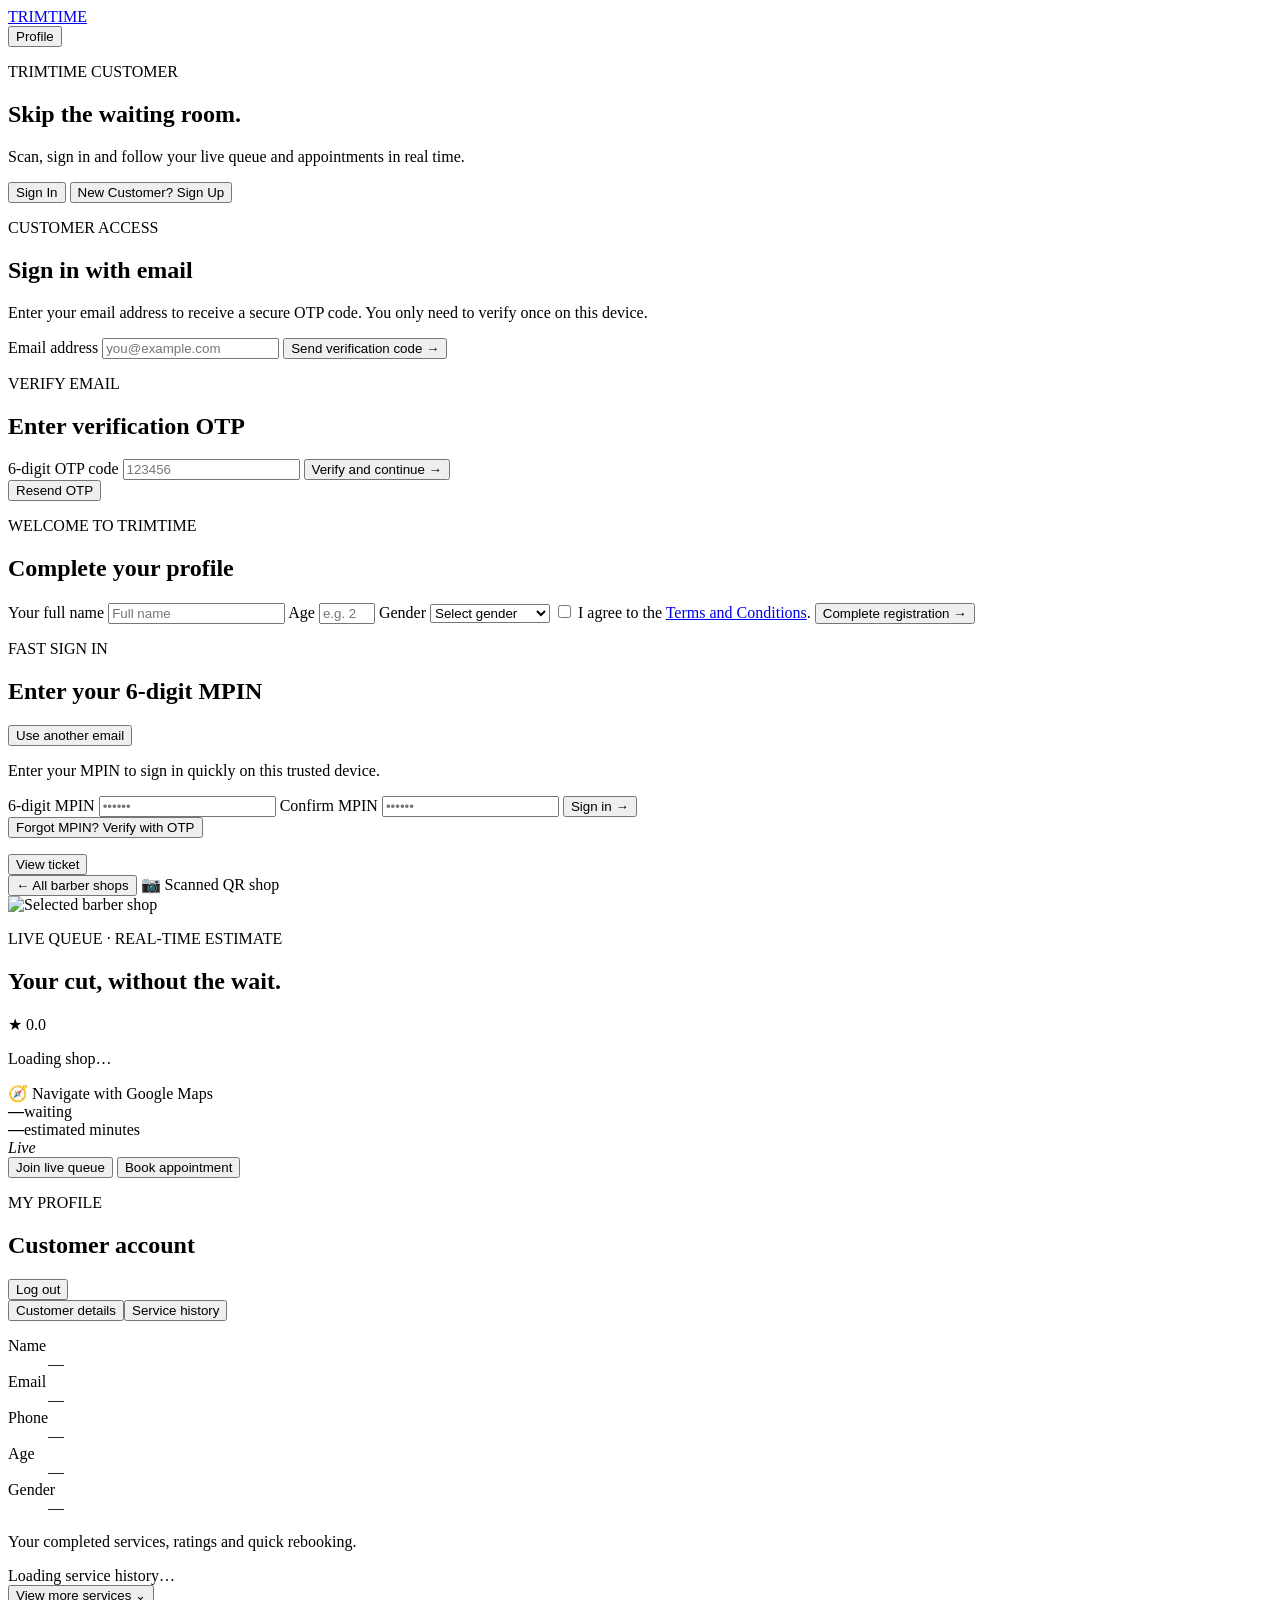
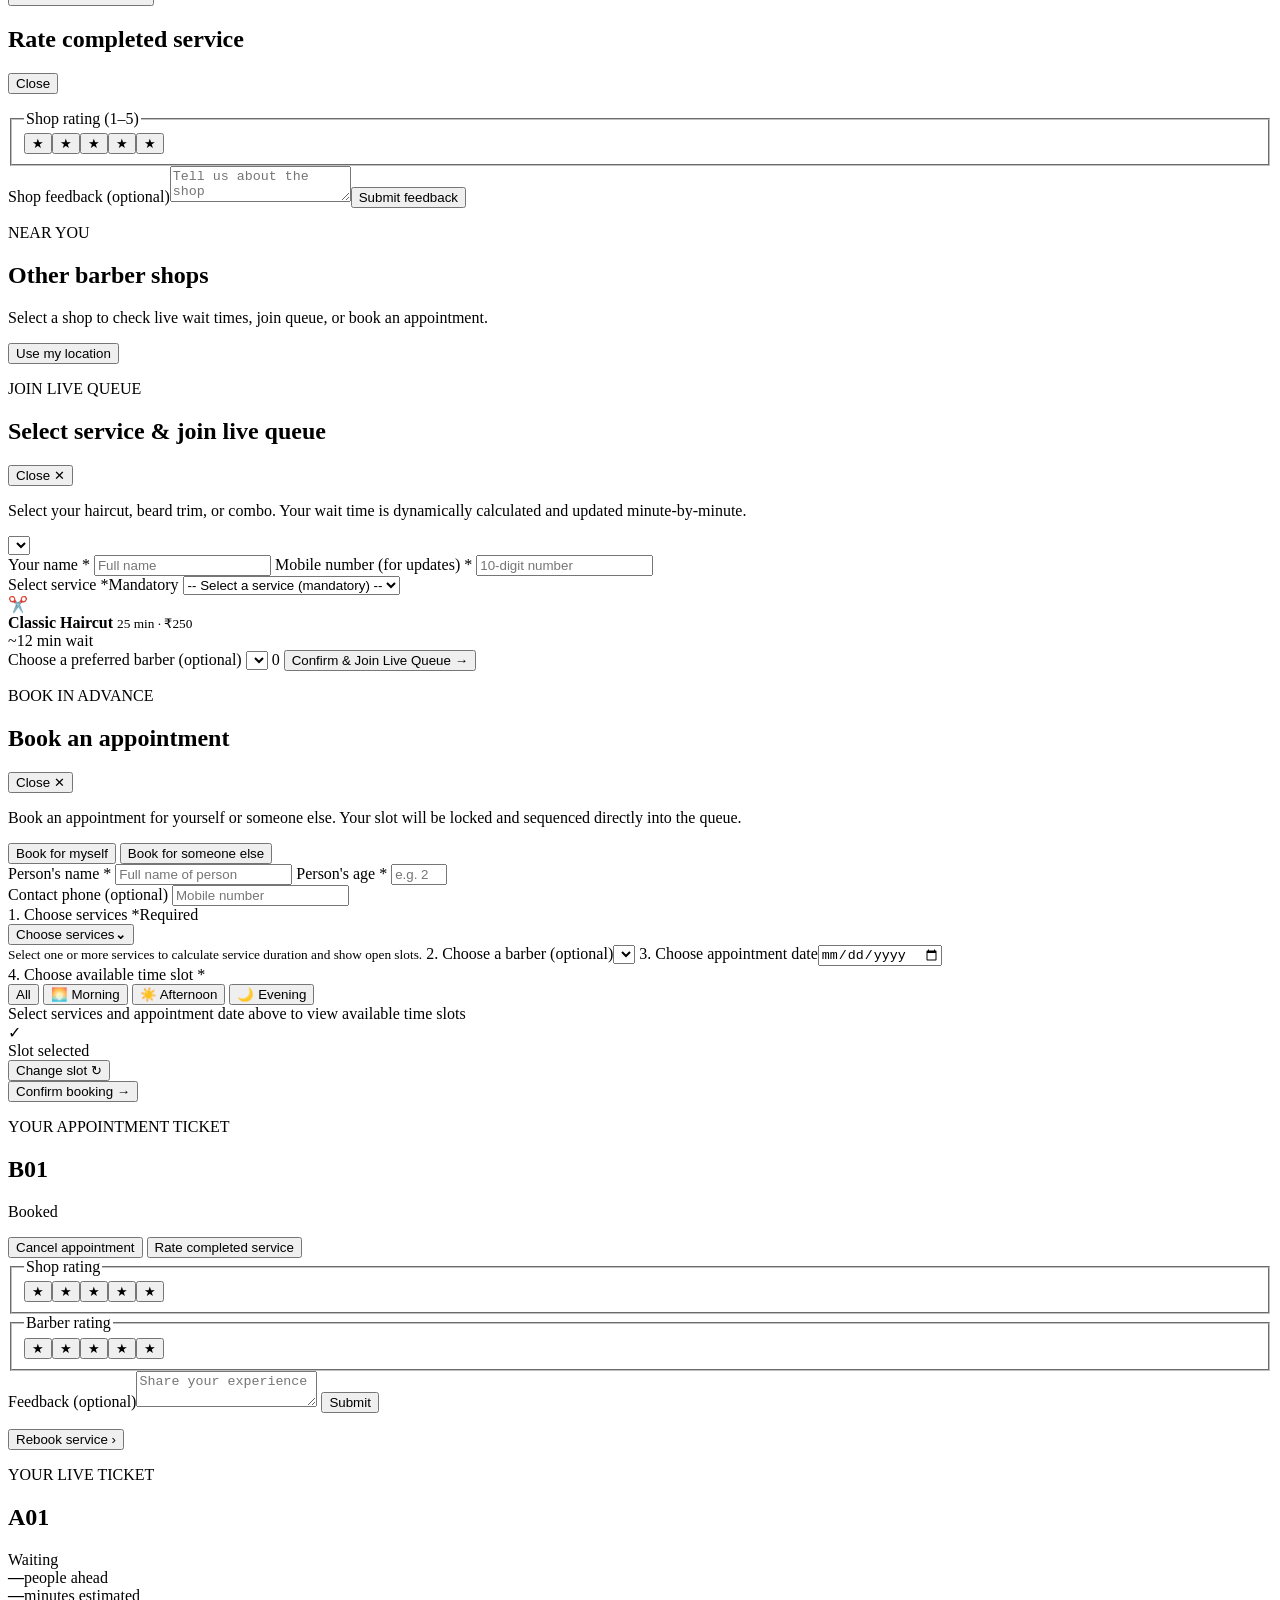
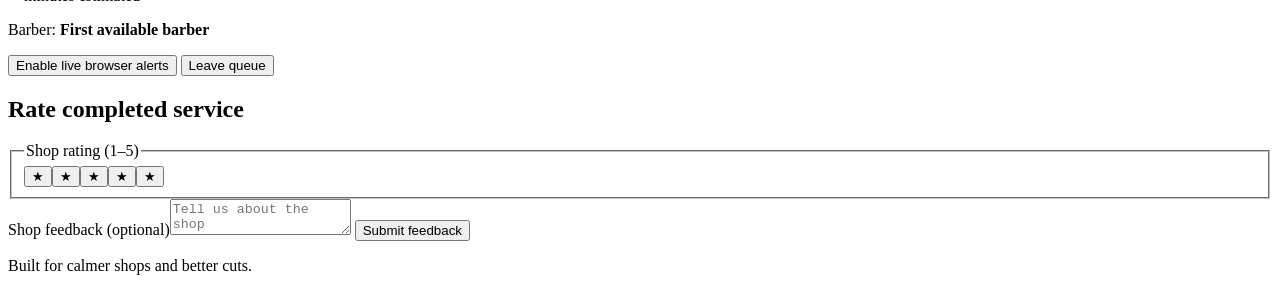
==== app/static/index.html @ 5b5bb1dd "Fix live queue service selection, optimize appointment slot generation, resolve 409 conflict, and ov" ====
<!doctype html>
<html lang="en">
  <head>
    <meta charset="utf-8" />
    <meta name="viewport" content="width=device-width, initial-scale=1" />
    <meta name="theme-color" content="#0f172a" />
    <link rel="manifest" href="/manifest.webmanifest" />
    <link rel="stylesheet" href="/static/styles.css?v=60" />
    <title>TrimTime · Live Customer Queue & Bookings</title>
  </head>
  <body class="customer-page">
    <header class="topbar">
      <a class="brand" href="/">TRIM<span>TIME</span></a>
      <nav class="topbar-actions">
        <button id="show-customer-profile" type="button" class="secondary hidden">Profile</button>
      </nav>
    </header>

    <section id="customer-auth" class="customer-auth">
      <div class="auth-brand-visual" id="customer-auth-image">
        <div>
          <p class="eyebrow" data-software-name>TRIMTIME CUSTOMER</p>
          <h1>Skip the waiting room.</h1>
          <p>Scan, sign in and follow your live queue and appointments in real time.</p>
        </div>
      </div>
      <div class="panel customer-auth-card">
        <div class="auth-mode-tabs" role="tablist" aria-label="Customer sign in or sign up">
          <button type="button" id="auth-tab-signin" class="auth-tab-btn active" role="tab" aria-selected="true">Sign In</button>
          <button type="button" id="auth-tab-signup" class="auth-tab-btn" role="tab" aria-selected="false">New Customer? Sign Up</button>
        </div>

        <div id="otp-request-step">
          <p id="customer-auth-eyebrow" class="eyebrow">CUSTOMER ACCESS</p>
          <h2 id="customer-auth-title">Sign in with email</h2>
          <p id="customer-auth-copy" class="muted">Enter your email address to receive a secure OTP code. You only need to verify once on this device.</p>
          <form id="otp-request-form" class="single-column-form">
            <label>Email address
              <input id="customer-identifier" type="email" autocomplete="email" placeholder="you@example.com" required />
            </label>
            <button id="send-otp-button">Send verification code <span>→</span></button>
          </form>
        </div>

        <div id="otp-verify-step" class="hidden">
          <p class="eyebrow">VERIFY EMAIL</p>
          <h2>Enter verification OTP</h2>
          <p id="otp-message" class="muted"></p>
          <form id="otp-verify-form" class="single-column-form">
            <label>6-digit OTP code
              <input id="customer-otp" inputmode="numeric" pattern="[0-9]{6}" minlength="6" maxlength="6" placeholder="123456" required />
            </label>
            <button>Verify and continue <span>→</span></button>
          </form>
          <button id="resend-customer-otp" class="forgot-link" type="button">Resend OTP</button>
        </div>

        <div id="customer-profile-step" class="hidden">
          <p class="eyebrow">WELCOME TO TRIMTIME</p>
          <h2>Complete your profile</h2>
          <div id="customer-profile-ad" class="profile-ad-image"></div>
          <form id="customer-profile-form" class="single-column-form">
            <label>Your full name
              <input id="verified-customer-name" minlength="2" autocomplete="name" placeholder="Full name" required />
            </label>
            <label>Age
              <input id="verified-customer-age" type="number" min="5" max="110" placeholder="e.g. 26" required />
            </label>
            <label>Gender
              <select id="verified-customer-gender" required>
                <option value="">Select gender</option>
                <option value="male">Male</option>
                <option value="female">Female</option>
                <option value="non_binary">Non-binary</option>
                <option value="prefer_not_to_say">Prefer not to say</option>
              </select>
            </label>
            <label class="terms-check">
              <input id="customer-terms" type="checkbox" required />
              <span>I agree to the <a href="/terms" target="_blank" rel="noopener">Terms and Conditions</a>.</span>
            </label>
            <button>Complete registration <span>→</span></button>
          </form>
        </div>

        <div id="customer-mpin-step" class="hidden">
          <p class="eyebrow">FAST SIGN IN</p>
          <h2 id="customer-mpin-title">Enter your 6-digit MPIN</h2>
          <div id="customer-saved-device-banner" class="saved-device-banner hidden">
            <span id="customer-saved-email-badge"></span>
            <button type="button" id="switch-account-btn" class="switch-account-btn">Use another email</button>
          </div>
          <p id="customer-mpin-copy" class="muted">Enter your MPIN to sign in quickly on this trusted device.</p>
          <form id="customer-mpin-form" class="single-column-form">
            <label>6-digit MPIN
              <input id="customer-mpin" class="mpin-input" type="password" inputmode="numeric" pattern="[0-9]{6}" minlength="6" maxlength="6" placeholder="••••••" required />
            </label>
            <label id="customer-confirm-mpin-label">Confirm MPIN
              <input id="customer-confirm-mpin" class="mpin-input" type="password" inputmode="numeric" pattern="[0-9]{6}" minlength="6" maxlength="6" placeholder="••••••" />
            </label>
            <button id="customer-mpin-submit">Sign in <span>→</span></button>
          </form>
          <button id="forgot-customer-mpin" class="forgot-link hidden" type="button">Forgot MPIN? Verify with OTP</button>
        </div>

        <p id="customer-auth-error" class="error" role="alert"></p>
        <p id="customer-auth-status" class="success" role="status"></p>
      </div>
    </section>

    <main id="customer-app" class="hidden">
      <div id="customer-notice" class="customer-notice hidden" role="alert" aria-live="assertive"></div>
      <div id="other-shop-banner" class="other-shop-banner hidden" role="status">
        <span id="other-shop-banner-text"></span>
        <button id="switch-to-ticket-shop" type="button" class="secondary small">View ticket</button>
      </div>

      <section class="hero hidden">
        <div class="hero-top-nav">
          <button id="back-to-all-shops" type="button" class="back-to-shops-btn hidden">← All barber shops</button>
          <span id="scanned-shop-badge" class="scanned-shop-badge hidden">📷 Scanned QR shop</span>
        </div>
        <img id="customer-shop-photo" class="customer-shop-photo hidden" alt="Selected barber shop" />
        <p class="eyebrow">LIVE QUEUE · REAL-TIME ESTIMATE</p>
        <h1 id="shop-name">Your cut, without the wait.</h1>
        <p id="shop-average-rating" class="shop-rating-summary">★ 0.0</p>
        <p id="shop-address" class="muted">Loading shop…</p>
        <a id="shop-navigation-link" class="shop-nav-action hidden" target="_blank" rel="noopener"><span>🧭</span> Navigate with Google Maps</a>
        <div class="queue-card">
          <div><strong id="waiting-count">—</strong><span>waiting</span></div>
          <div><strong id="wait-time">—</strong><span id="wait-time-label">estimated minutes</span></div>
          <i class="live-dot">Live</i>
        </div>
        <div class="customer-primary-actions">
          <button id="show-join-options" type="button">Join live queue</button>
          <button id="show-appointment-options" type="button" class="secondary">Book appointment</button>
        </div>
      </section>

      <section id="customer-profile-panel" class="panel hidden">
        <div class="section-heading"><div><p class="eyebrow">MY PROFILE</p><h2>Customer account</h2></div><button id="customer-logout" type="button" class="ghost">Log out</button></div>
        <nav class="profile-tabs" aria-label="Customer profile sections"><button type="button" data-profile-tab="details" class="active">Customer details</button><button type="button" data-profile-tab="history">Service history</button></nav>
        <div id="customer-details-tab" class="profile-tab"><dl class="profile-details"><div><dt>Name</dt><dd id="profile-name">—</dd></div><div><dt>Email</dt><dd id="profile-email">—</dd></div><div><dt>Phone</dt><dd id="profile-phone">—</dd></div><div><dt>Age</dt><dd id="profile-age">—</dd></div><div><dt>Gender</dt><dd id="profile-gender">—</dd></div></dl></div>
        <div id="customer-history-tab" class="profile-tab hidden"><p class="muted">Your completed services, ratings and quick rebooking.</p><div id="customer-history-body" class="service-history-list"><div class="history-empty">Loading service history…</div></div><button id="view-more-services" type="button" class="history-more hidden">View more services <span>⌄</span></button></div>
      </section>

      <section id="history-rating-panel" class="panel hidden"><div class="section-heading"><div><h2>Rate completed service</h2></div><button id="close-history-rating" type="button" class="ghost">Close</button></div><p id="history-rating-service" class="muted"></p><form id="history-rating-form"><fieldset class="star-field"><legend>Shop rating (1–5)</legend><input id="history-shop-rating" type="hidden" /><div class="star-rating" data-rating-input="history-shop-rating" aria-label="Shop rating"><button type="button" data-rating-value="1" aria-label="1 star">★</button><button type="button" data-rating-value="2" aria-label="2 stars">★</button><button type="button" data-rating-value="3" aria-label="3 stars">★</button><button type="button" data-rating-value="4" aria-label="4 stars">★</button><button type="button" data-rating-value="5" aria-label="5 stars">★</button></div></fieldset><label>Shop feedback (optional)<textarea id="history-shop-review" maxlength="500" placeholder="Tell us about the shop"></textarea></label><button type="submit">Submit feedback</button></form><p id="history-rating-result" class="success"></p></section>

      <section class="marketplace-section" id="marketplace-section"><div class="section-heading"><div><p class="eyebrow" id="marketplace-eyebrow">NEAR YOU</p><h2 id="marketplace-title">Other barber shops</h2><p id="marketplace-subtitle" class="muted hidden">Select a shop to check live wait times, join queue, or book an appointment.</p></div><button type="button" id="nearby-shops" class="secondary">Use my location</button></div><div id="nearby-shop-cards" class="shop-card-grid"></div></section>

      <section id="join-panel" class="panel hidden">
        <div class="section-heading">
          <div><p class="eyebrow">JOIN LIVE QUEUE</p><h2>Select service & join live queue</h2></div>
          <button id="close-join-panel" type="button" class="ghost">Close ✕</button>
        </div>
        <p class="muted">Select your haircut, beard trim, or combo. Your wait time is dynamically calculated and updated minute-by-minute.</p>
        <form id="join-form">
          <select id="shop" class="hidden" required></select>
          <div class="form-row-2">
            <label>Your name <span class="mandatory-star">*</span>
              <input id="customer-name" required minlength="2" autocomplete="name" placeholder="Full name" />
            </label>
            <label>Mobile number (for updates) <span class="mandatory-star">*</span>
              <input id="phone" required minlength="10" inputmode="tel" autocomplete="tel" placeholder="10-digit number" />
            </label>
          </div>

          <label>Select service <span class="mandatory-star">*Mandatory</span>
            <select id="service" required class="hidden">
              <option value="">-- Select a service (mandatory) --</option>
            </select>
            <div id="join-services-grid" class="join-services-grid"></div>
          </label>

          <div id="join-selected-service-banner" class="join-selected-banner hidden">
            <div class="join-banner-left">
              <span class="banner-icon">✂️</span>
              <div>
                <strong id="join-selected-service-name">Classic Haircut</strong>
                <small id="join-selected-service-meta">25 min · ₹250</small>
              </div>
            </div>
            <span class="est-wait-pill" id="join-service-est-wait">~12 min wait</span>
          </div>

          <label>Choose a preferred barber (optional)
            <select id="barber"></select>
          </label>
          <span id="prejoin-wait" class="hidden">0</span>
          <button type="submit" id="join-queue-submit-btn">Confirm & Join Live Queue <span>→</span></button>
        </form>
        <p id="form-error" class="error" role="alert"></p>
      </section>

      <section id="appointment-panel" class="panel hidden">
        <div class="section-heading">
          <div><p class="eyebrow">BOOK IN ADVANCE</p><h2>Book an appointment</h2></div>
          <button id="close-appointment-panel" type="button" class="ghost">Close ✕</button>
        </div>
        <p id="appointment-guidance" class="muted">Book an appointment for yourself or someone else. Your slot will be locked and sequenced directly into the queue.</p>

        <div class="appointment-target-switch" role="group" aria-label="Appointment recipient">
          <button type="button" class="target-btn active" id="target-self-btn">Book for myself</button>
          <button type="button" class="target-btn" id="target-other-btn">Book for someone else</button>
        </div>

        <div id="appointment-other-fields" class="appointment-other-fields hidden">
          <div class="form-row-2">
            <label>Person's name <span class="mandatory-star">*</span>
              <input id="appointment-other-name" minlength="2" placeholder="Full name of person" />
            </label>
            <label>Person's age <span class="mandatory-star">*</span>
              <input id="appointment-other-age" type="number" min="1" max="120" placeholder="e.g. 25" />
            </label>
          </div>
          <label>Contact phone (optional)
            <input id="appointment-other-phone" inputmode="tel" placeholder="Mobile number" />
          </label>
        </div>

        <form id="appointment-form">
          <label>1. Choose services <span class="mandatory-star">*Required</span>
            <div id="appointment-service-picker" class="service-checkbox-dropdown">
              <button id="appointment-service-toggle" type="button" aria-expanded="false">
                <span>Choose services</span><b>⌄</b>
              </button>
              <div id="appointment-service-options" class="service-checkbox-options hidden"></div>
            </div>
            <small class="field-help">Select one or more services to calculate service duration and show open slots.</small>
          </label>

          <label>2. Choose a barber (optional)<select id="appointment-barber"></select></label>
          <label>3. Choose appointment date<input id="appointment-date" type="date" required /></label>

          <div class="appointment-slot-container">
            <div class="slot-container-header">
              <label class="slot-container-label" for="appointment-slot">4. Choose available time slot <span class="mandatory-star">*</span></label>
              <span id="slot-count-badge" class="slot-count-badge hidden"></span>
            </div>
            <input type="hidden" id="appointment-slot" required />

            <div id="slot-period-filters" class="slot-period-filters hidden" role="tablist" aria-label="Filter time slots">
              <button type="button" class="slot-filter-btn active" data-period="all">All</button>
              <button type="button" class="slot-filter-btn" data-period="morning">🌅 Morning</button>
              <button type="button" class="slot-filter-btn" data-period="afternoon">☀️ Afternoon</button>
              <button type="button" class="slot-filter-btn" data-period="evening">🌙 Evening</button>
            </div>

            <div id="appointment-slot-status" class="appointment-slot-status">Select services and appointment date above to view available time slots</div>
            <div id="appointment-slot-cards" class="appointment-slot-grid hidden" role="radiogroup" aria-label="Available appointment time slots"></div>

            <div id="appointment-selected-slot-summary" class="selected-slot-summary hidden">
              <span class="summary-check-icon">✓</span>
              <div class="summary-details">
                <span class="summary-title" id="summary-slot-time">Slot selected</span>
                <span class="summary-barber-info" id="summary-slot-barbers"></span>
              </div>
              <button type="button" id="clear-selected-slot" class="clear-slot-btn" title="Choose a different slot">Change slot ↻</button>
            </div>
          </div>

          <button id="book-appointment" type="button">Confirm booking <span>→</span></button>
        </form>

        <div id="appointment-result" class="appointment-result-box" aria-live="polite"></div>
      </section>

      <section id="appointment-ticket-panel" class="panel ticket hidden" aria-live="polite">
        <p class="eyebrow">YOUR APPOINTMENT TICKET</p>
        <div class="ticket-head">
          <h2 id="appointment-ticket-token">B01</h2>
          <span id="appointment-ticket-status">Booked</span>
        </div>
        <p id="appointment-ticket-details"></p>
        <p id="appointment-ticket-message" class="muted"></p>
        <button id="cancel-appointment" class="ghost" type="button">Cancel appointment</button>
        <button id="rate-appointment" class="secondary hidden" type="button">Rate completed service</button>
        <form id="appointment-rating-form" class="history-inline-rating hidden">
          <div class="history-rating-grid">
            <fieldset class="star-field"><legend>Shop rating</legend><input id="appointment-shop-rating" type="hidden" /><div class="star-rating" data-rating-input="appointment-shop-rating"><button type="button" data-rating-value="1">★</button><button type="button" data-rating-value="2">★</button><button type="button" data-rating-value="3">★</button><button type="button" data-rating-value="4">★</button><button type="button" data-rating-value="5">★</button></div></fieldset>
            <fieldset class="star-field"><legend>Barber rating</legend><input id="appointment-barber-rating" type="hidden" /><div class="star-rating" data-rating-input="appointment-barber-rating"><button type="button" data-rating-value="1">★</button><button type="button" data-rating-value="2">★</button><button type="button" data-rating-value="3">★</button><button type="button" data-rating-value="4">★</button><button type="button" data-rating-value="5">★</button></div></fieldset>
          </div>
          <label>Feedback (optional)<textarea id="appointment-feedback" maxlength="500" placeholder="Share your experience"></textarea></label>
          <button type="submit">Submit</button>
          <p id="appointment-rating-result" class="history-result"></p>
        </form>
        <button id="appointment-rebook" class="rebook-service hidden" type="button">Rebook service <span>›</span></button>
      </section>

      <section id="ticket-panel" class="panel ticket hidden" aria-live="polite">
        <p class="eyebrow">YOUR LIVE TICKET</p>
        <div class="ticket-head"><h2 id="ticket-token">A01</h2><span id="ticket-status">Waiting</span></div>
        <div class="ticket-grid">
          <div><strong id="people-ahead">—</strong><span id="ahead-label">people ahead</span></div>
          <div><strong id="ticket-wait">—</strong><span id="ticket-wait-unit">minutes estimated</span></div>
        </div>
        <p>Barber: <strong id="ticket-barber">First available barber</strong></p>
        <button id="notify" class="secondary">Enable live browser alerts</button>
        <button id="leave-queue" class="secondary">Leave queue</button>
        <form id="rating-form" class="hidden">
          <h2>Rate completed service</h2>
          <fieldset class="star-field"><legend>Shop rating (1–5)</legend><input id="shop-rating" type="hidden" /><div class="star-rating" data-rating-input="shop-rating"><button type="button" data-rating-value="1">★</button><button type="button" data-rating-value="2">★</button><button type="button" data-rating-value="3">★</button><button type="button" data-rating-value="4">★</button><button type="button" data-rating-value="5">★</button></div></fieldset>
          <label>Shop feedback (optional)<textarea id="shop-review" maxlength="500" placeholder="Tell us about the shop"></textarea></label>
          <button type="submit">Submit feedback</button>
        </form>
        <p id="rating-result" class="success"></p>
      </section>
    </main>

    <footer>Built for calmer shops and better cuts.</footer>
    <script src="/static/branding.js?v=1" defer></script>
    <script src="/static/app.js?v=80" defer></script>
  </body>
</html>
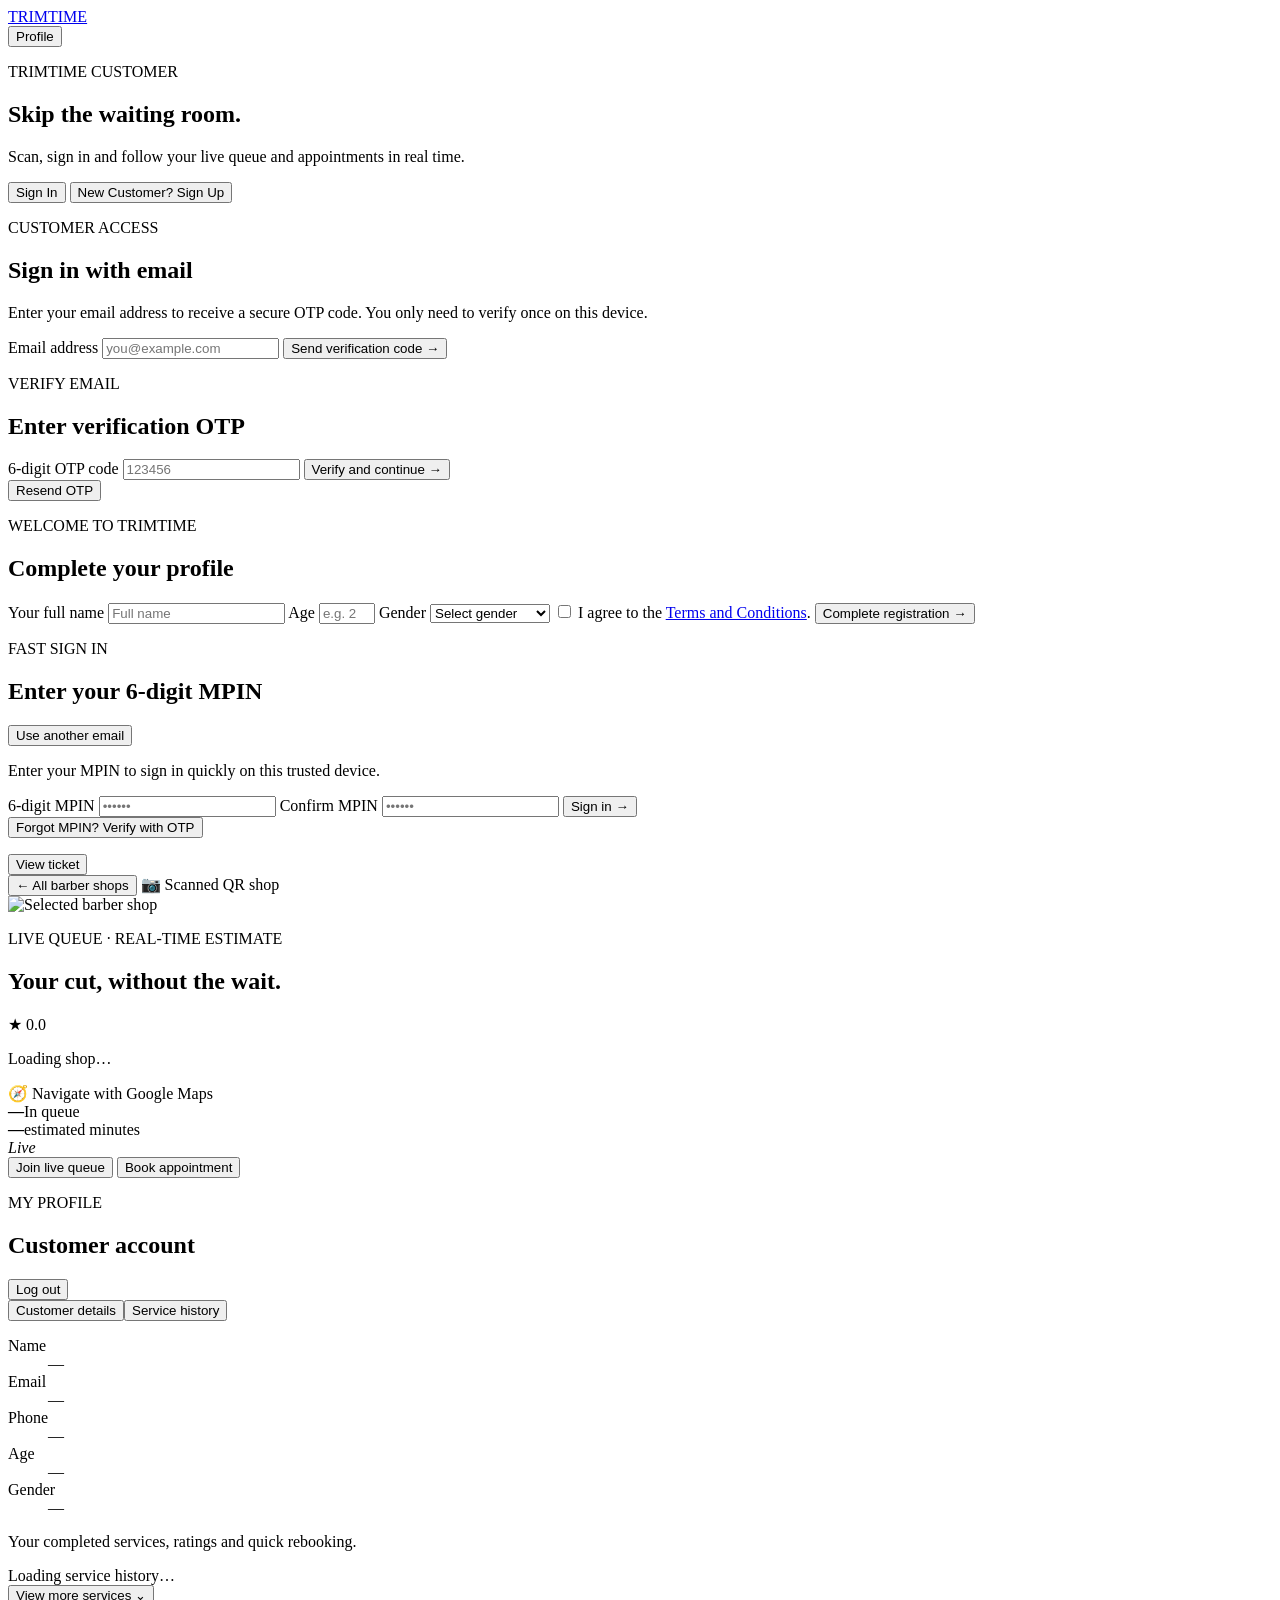
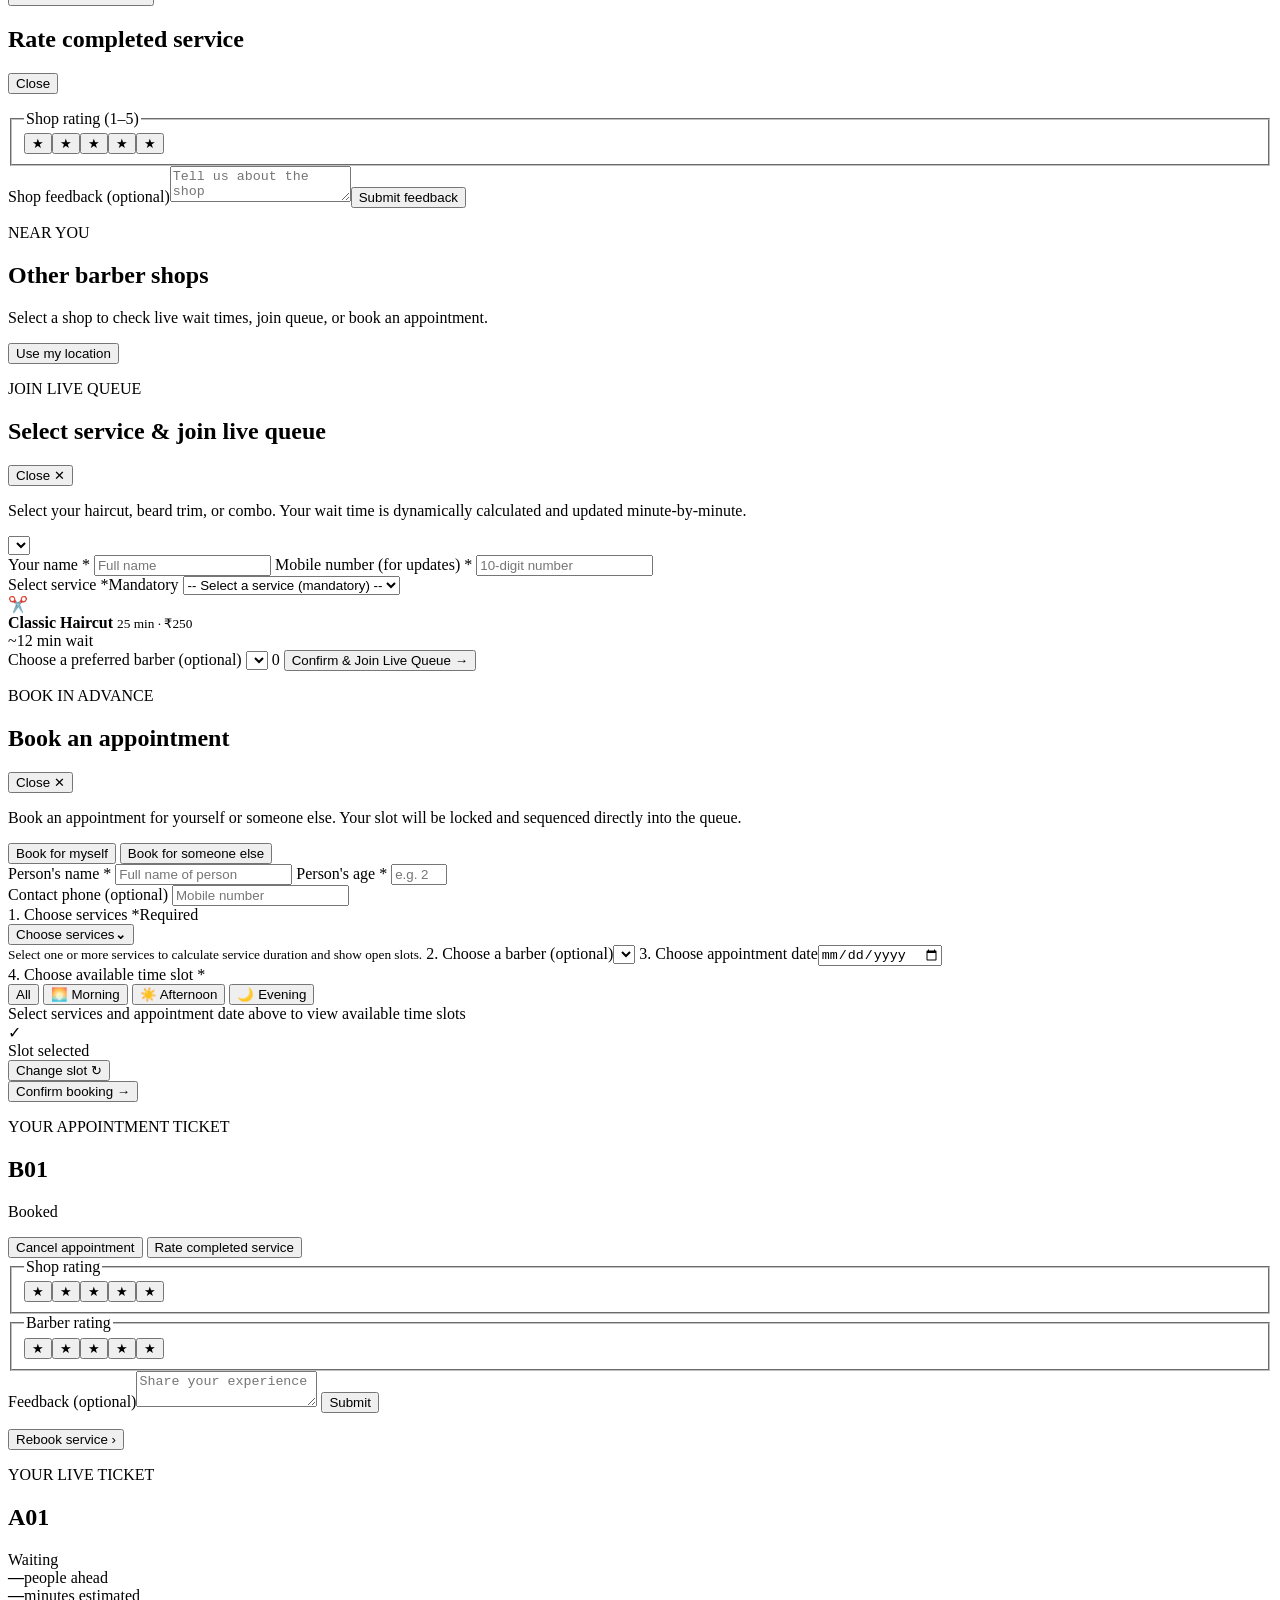
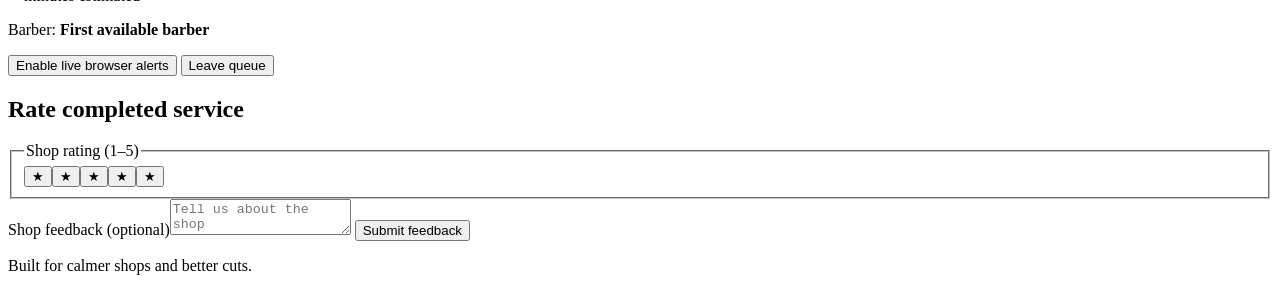
==== commit eff344c1: "Fix shop landing design, book for others duplicate bypass, scheduled appointment live countdown, and" ====
--- a/app/static/index.html
+++ b/app/static/index.html
@@ -127,7 +127,7 @@
         <p id="shop-address" class="muted">Loading shop…</p>
         <a id="shop-navigation-link" class="shop-nav-action hidden" target="_blank" rel="noopener"><span>🧭</span> Navigate with Google Maps</a>
         <div class="queue-card">
-          <div><strong id="waiting-count">—</strong><span>waiting</span></div>
+          <div><strong id="waiting-count">—</strong><span>In queue</span></div>
           <div><strong id="wait-time">—</strong><span id="wait-time-label">estimated minutes</span></div>
           <i class="live-dot">Live</i>
         </div>
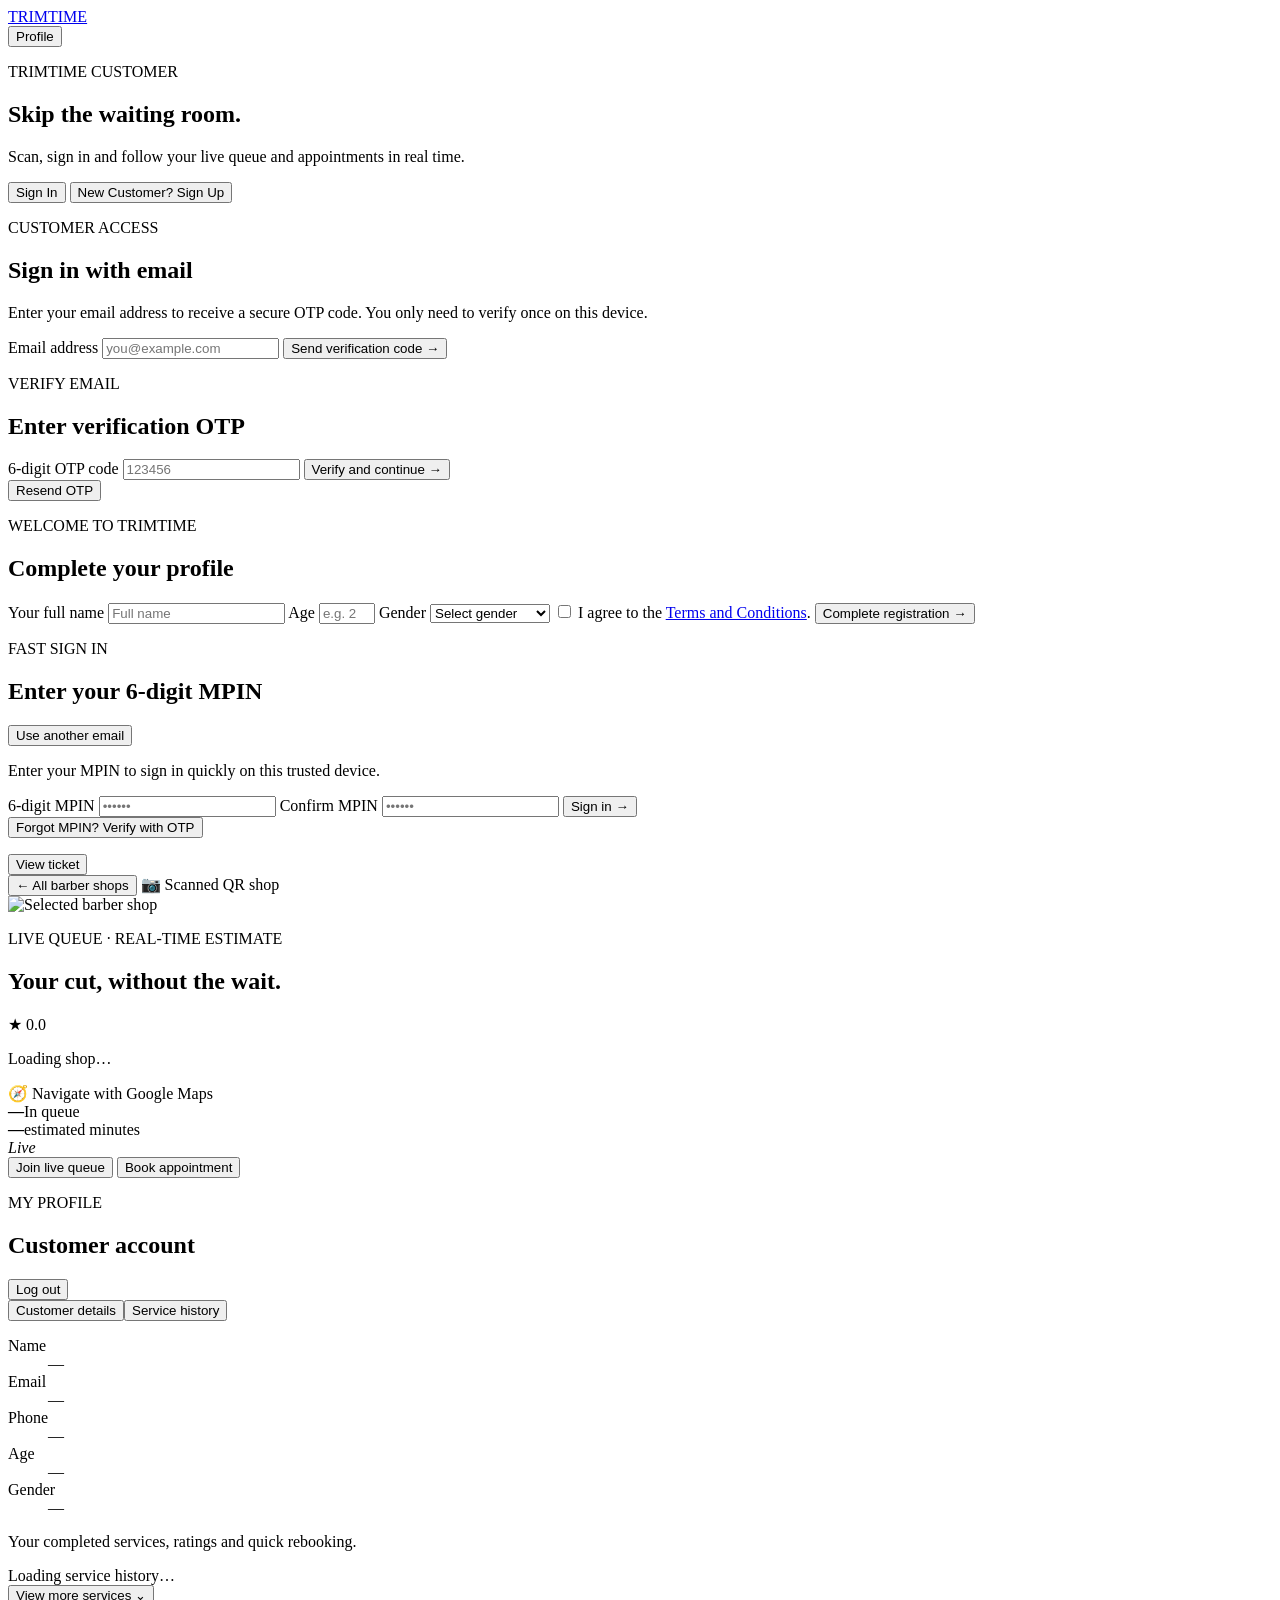
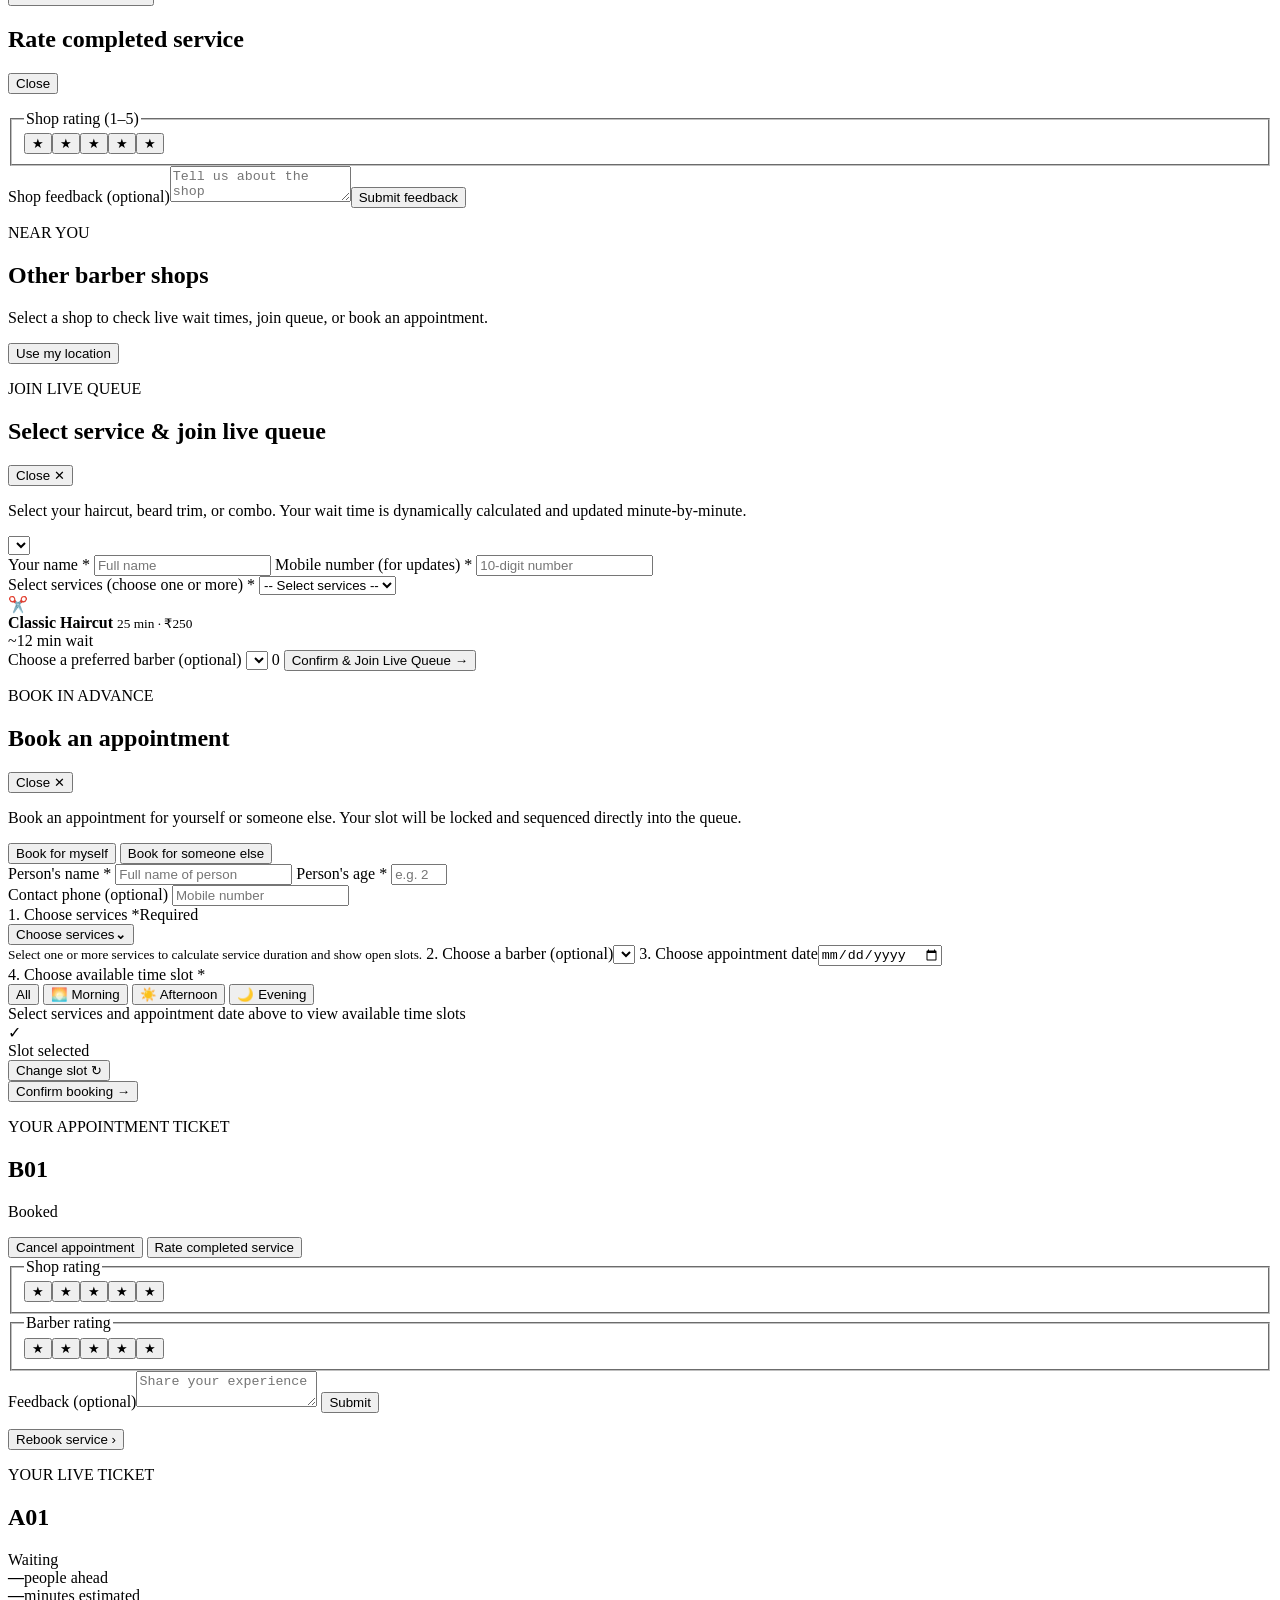
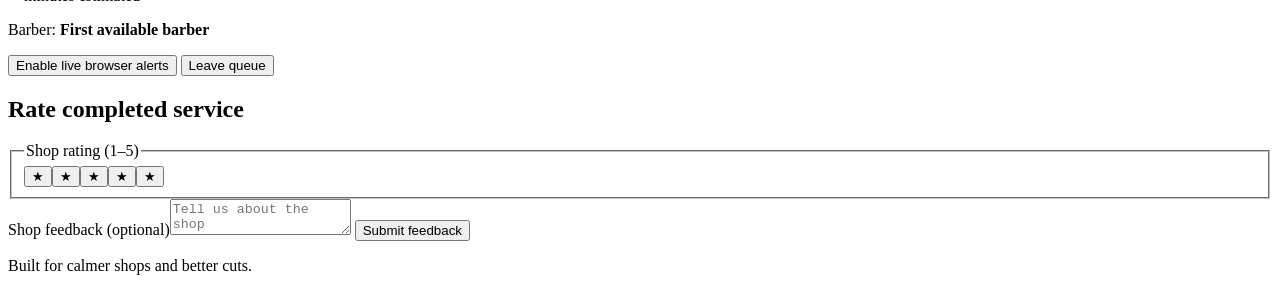
==== commit da0956cc: "Support multiple service selection when generating walk-in tokens from barber and customer live queu" ====
--- a/app/static/index.html
+++ b/app/static/index.html
@@ -165,9 +165,9 @@
             </label>
           </div>
 
-          <label>Select service <span class="mandatory-star">*Mandatory</span>
-            <select id="service" required class="hidden">
-              <option value="">-- Select a service (mandatory) --</option>
+          <label>Select services (choose one or more) <span class="mandatory-star">*</span>
+            <select id="service" class="hidden">
+              <option value="">-- Select services --</option>
             </select>
             <div id="join-services-grid" class="join-services-grid"></div>
           </label>
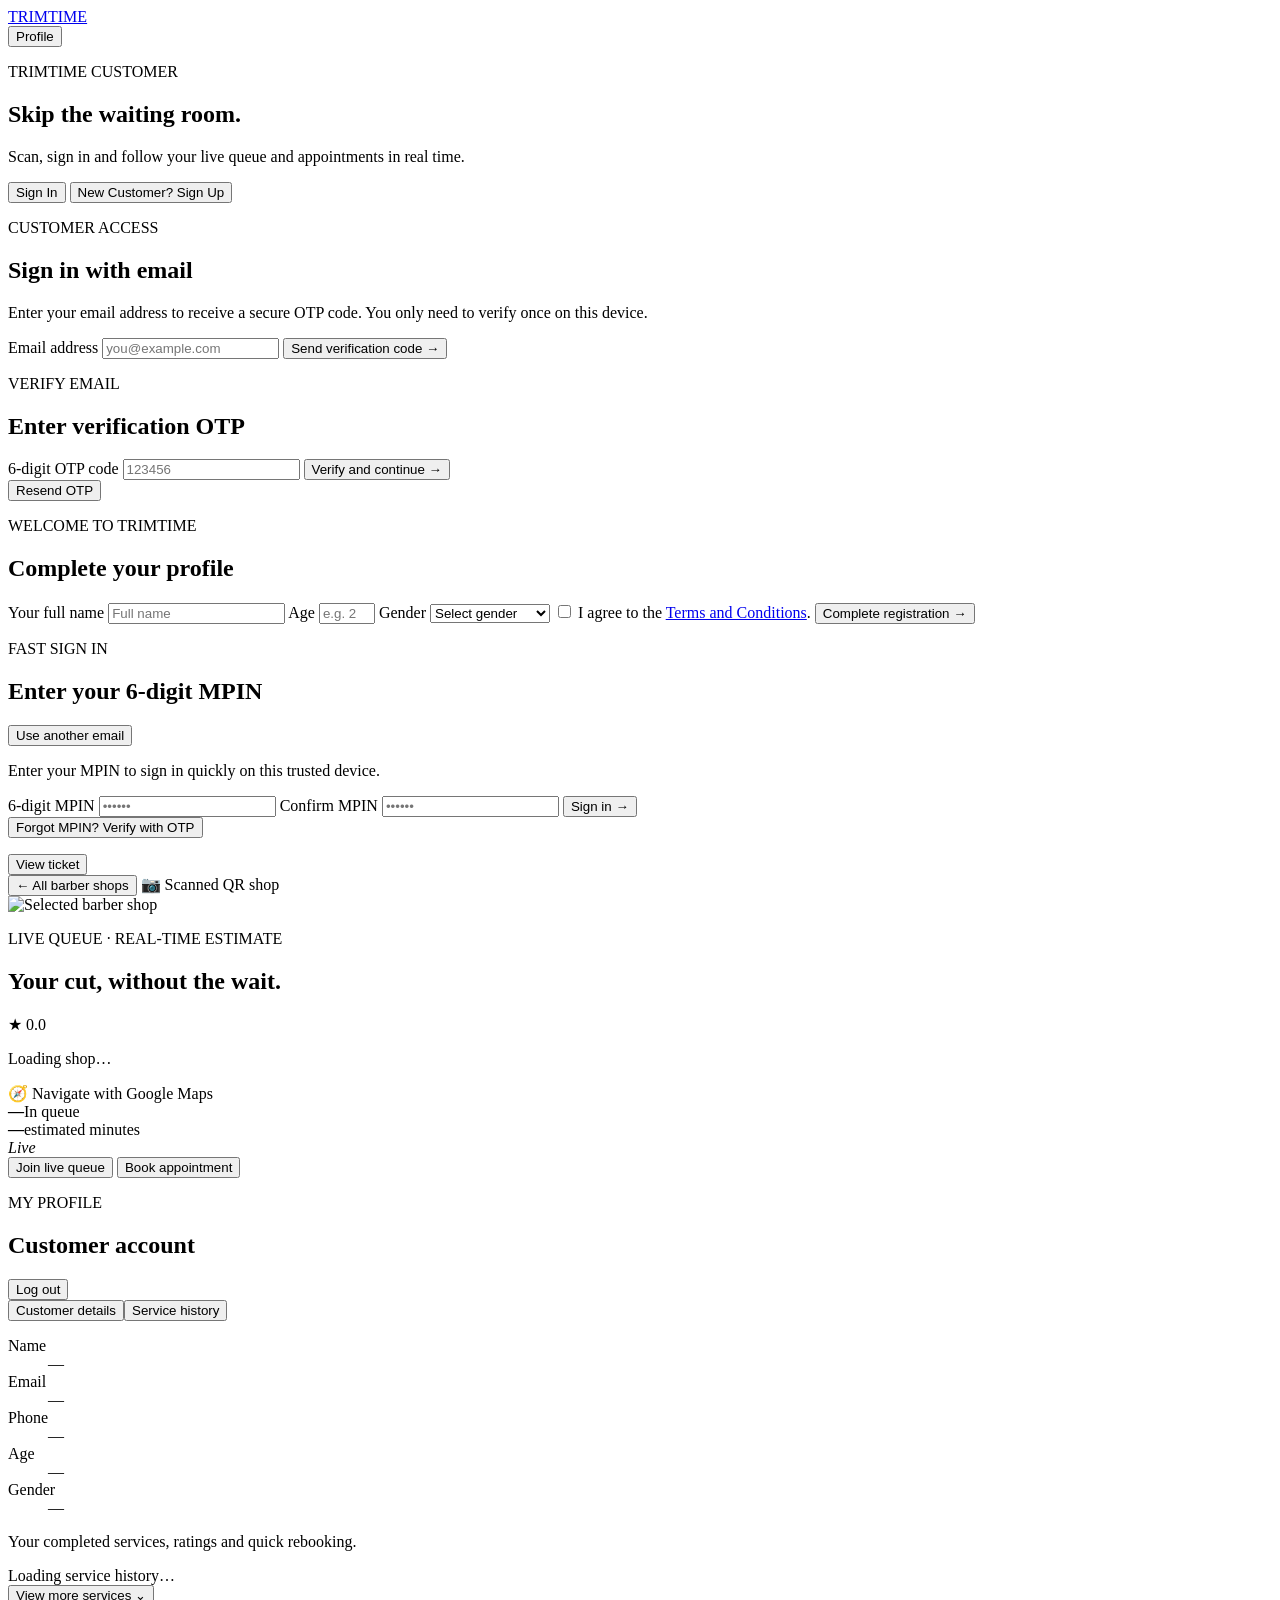
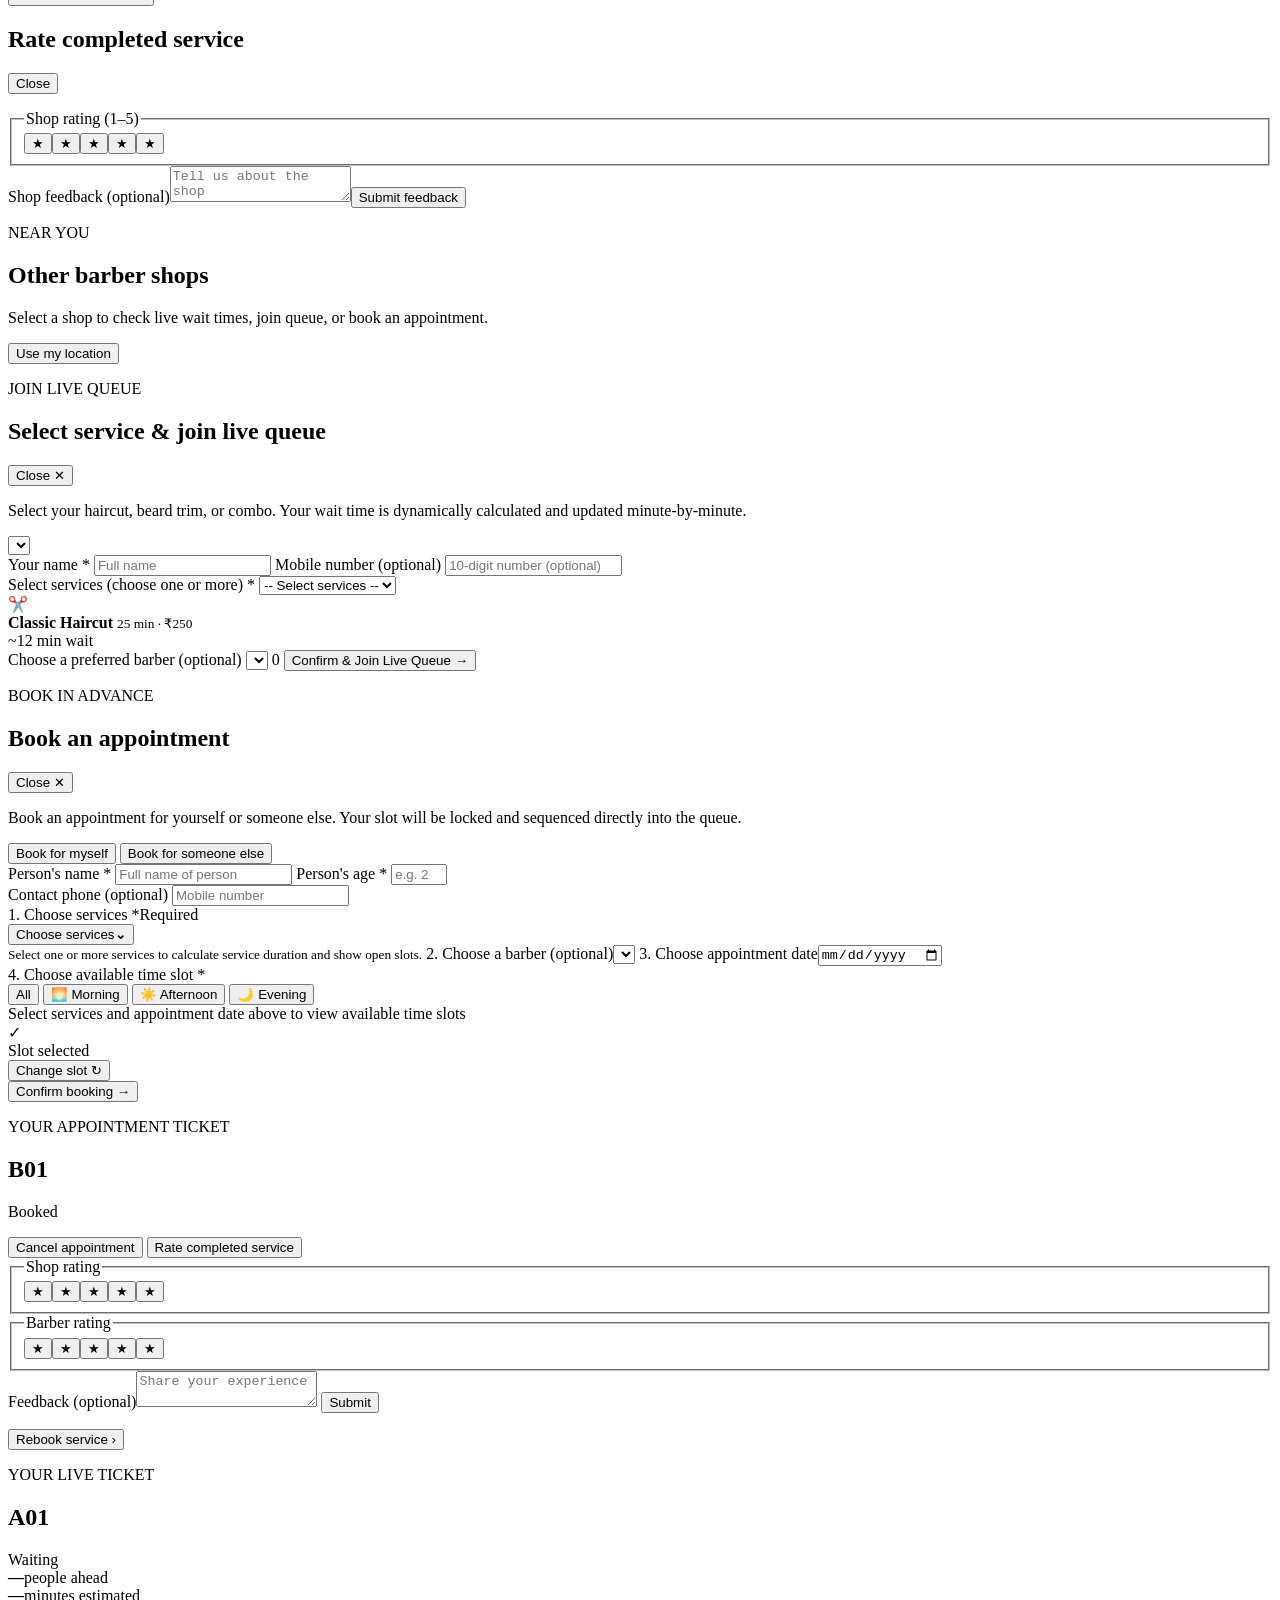
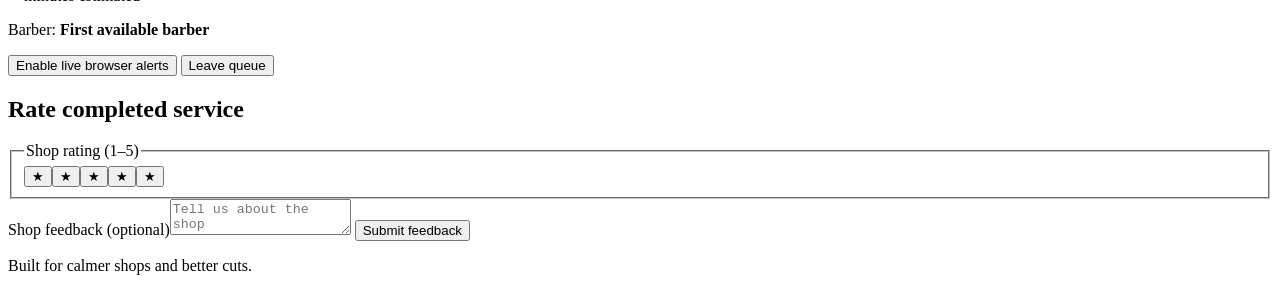
==== commit 88d6c1a7: "Fix customer queue join, same-day appointment sequencing in staff queue, remove premature complete b" ====
--- a/app/static/index.html
+++ b/app/static/index.html
@@ -5,7 +5,7 @@
     <meta name="viewport" content="width=device-width, initial-scale=1" />
     <meta name="theme-color" content="#0f172a" />
     <link rel="manifest" href="/manifest.webmanifest" />
-    <link rel="stylesheet" href="/static/styles.css?v=60" />
+    <link rel="stylesheet" href="/static/styles.css?v=61" />
     <title>TrimTime · Live Customer Queue & Bookings</title>
   </head>
   <body class="customer-page">
@@ -155,13 +155,13 @@
         </div>
         <p class="muted">Select your haircut, beard trim, or combo. Your wait time is dynamically calculated and updated minute-by-minute.</p>
         <form id="join-form">
-          <select id="shop" class="hidden" required></select>
+          <select id="shop" class="hidden"></select>
           <div class="form-row-2">
             <label>Your name <span class="mandatory-star">*</span>
               <input id="customer-name" required minlength="2" autocomplete="name" placeholder="Full name" />
             </label>
-            <label>Mobile number (for updates) <span class="mandatory-star">*</span>
-              <input id="phone" required minlength="10" inputmode="tel" autocomplete="tel" placeholder="10-digit number" />
+            <label>Mobile number (optional)
+              <input id="phone" inputmode="tel" autocomplete="tel" placeholder="10-digit number (optional)" />
             </label>
           </div>
 
@@ -309,7 +309,7 @@
 
     <footer>Built for calmer shops and better cuts.</footer>
     <script src="/static/branding.js?v=1" defer></script>
-    <script src="/static/app.js?v=80" defer></script>
+    <script src="/static/app.js?v=81" defer></script>
   </body>
 </html>
 
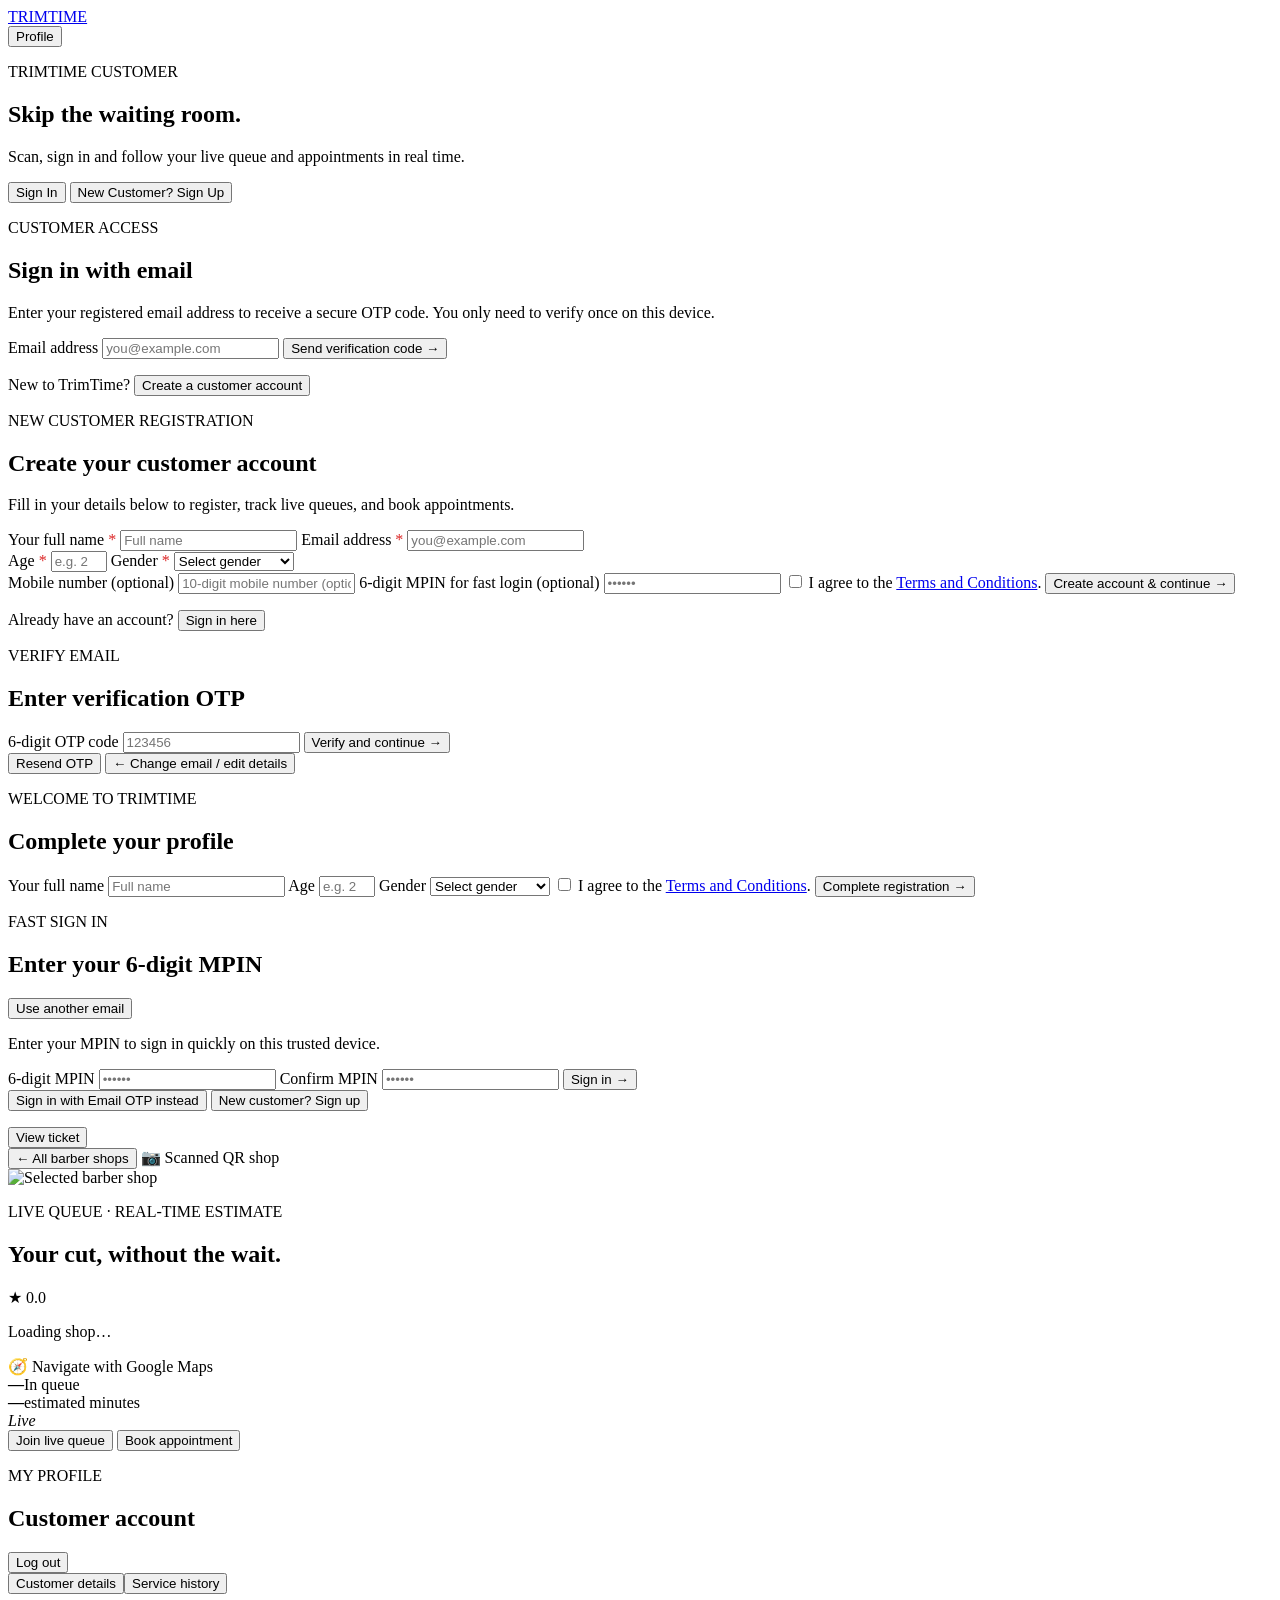
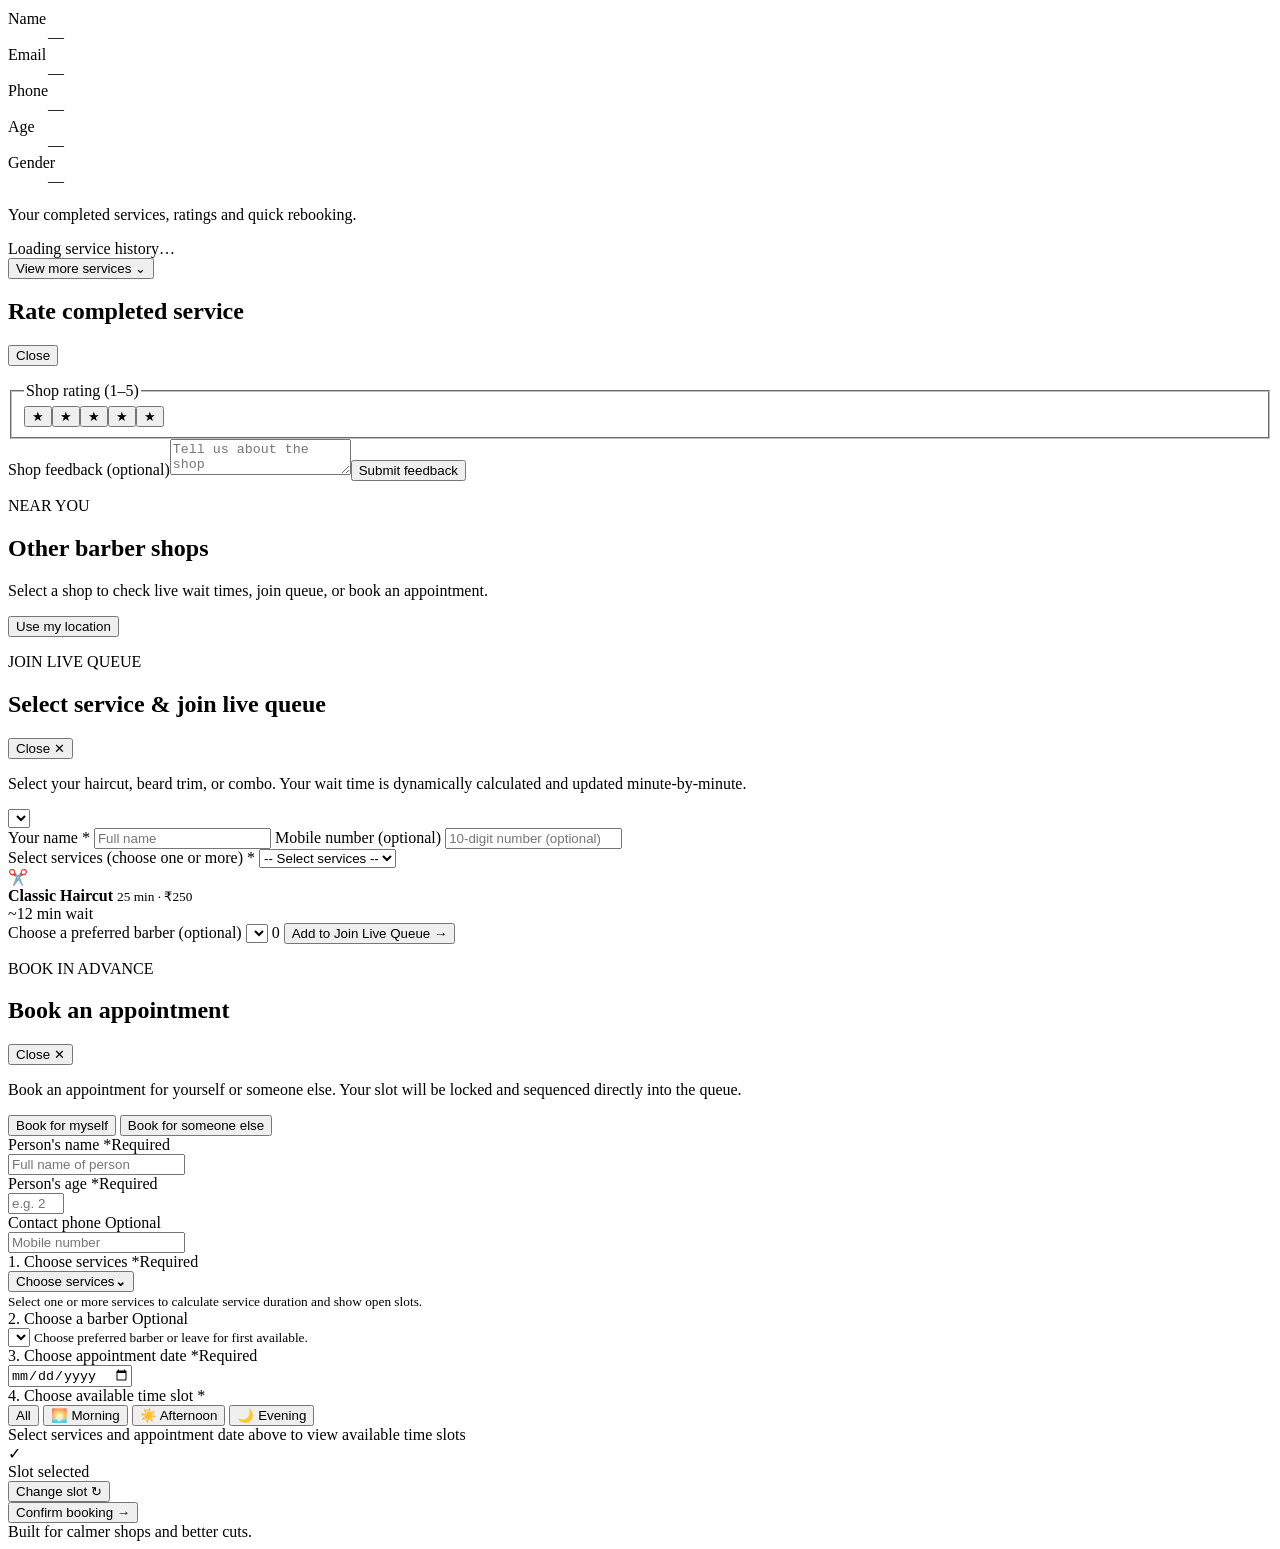
==== commit bb0634bc: "ui fix and logic" ====
--- a/app/static/index.html
+++ b/app/static/index.html
@@ -5,7 +5,7 @@
     <meta name="viewport" content="width=device-width, initial-scale=1" />
     <meta name="theme-color" content="#0f172a" />
     <link rel="manifest" href="/manifest.webmanifest" />
-    <link rel="stylesheet" href="/static/styles.css?v=61" />
+    <link rel="stylesheet" href="/static/styles.css?v=75" />
     <title>TrimTime · Live Customer Queue & Bookings</title>
   </head>
   <body class="customer-page">
@@ -33,33 +33,78 @@
         <div id="otp-request-step">
           <p id="customer-auth-eyebrow" class="eyebrow">CUSTOMER ACCESS</p>
           <h2 id="customer-auth-title">Sign in with email</h2>
-          <p id="customer-auth-copy" class="muted">Enter your email address to receive a secure OTP code. You only need to verify once on this device.</p>
-          <form id="otp-request-form" class="single-column-form">
+          <p id="customer-auth-copy" class="muted">Enter your registered email address to receive a secure OTP code. You only need to verify once on this device.</p>
+          <form id="otp-request-form" class="single-column-form" action="javascript:void(0);">
             <label>Email address
               <input id="customer-identifier" type="email" autocomplete="email" placeholder="you@example.com" required />
             </label>
             <button id="send-otp-button">Send verification code <span>→</span></button>
           </form>
+          <p class="auth-switch-note muted">New to TrimTime? <button type="button" id="switch-to-signup-link" class="auth-text-link">Create a customer account</button></p>
+        </div>
+
+        <div id="customer-signup-step" class="hidden">
+          <p class="eyebrow">NEW CUSTOMER REGISTRATION</p>
+          <h2>Create your customer account</h2>
+          <p class="muted">Fill in your details below to register, track live queues, and book appointments.</p>
+          <form id="customer-signup-form" class="single-column-form" action="javascript:void(0);">
+            <label>Your full name <span style="color:#dc2626;">*</span>
+              <input id="signup-name" minlength="2" maxlength="100" autocomplete="name" placeholder="Full name" required />
+            </label>
+            <label>Email address <span style="color:#dc2626;">*</span>
+              <input id="signup-email" type="email" autocomplete="email" placeholder="you@example.com" required />
+            </label>
+            <div class="form-row-2">
+              <label>Age <span style="color:#dc2626;">*</span>
+                <input id="signup-age" type="number" min="5" max="110" placeholder="e.g. 26" required />
+              </label>
+              <label>Gender <span style="color:#dc2626;">*</span>
+                <select id="signup-gender" required>
+                  <option value="">Select gender</option>
+                  <option value="male">Male</option>
+                  <option value="female">Female</option>
+                  <option value="non_binary">Non-binary</option>
+                  <option value="prefer_not_to_say">Prefer not to say</option>
+                </select>
+              </label>
+            </div>
+            <label>Mobile number (optional)
+              <input id="signup-phone" inputmode="tel" autocomplete="tel" placeholder="10-digit mobile number (optional)" />
+            </label>
+            <label>6-digit MPIN for fast login (optional)
+              <input id="signup-mpin" class="mpin-input" type="password" inputmode="numeric" pattern="[0-9]{6}" minlength="6" maxlength="6" placeholder="••••••" />
+            </label>
+            <label class="terms-check">
+              <input id="signup-terms" type="checkbox" required />
+              <span>I agree to the <a href="/terms" target="_blank" rel="noopener">Terms and Conditions</a>.</span>
+            </label>
+            <button type="submit" id="signup-submit-btn">Create account & continue <span>→</span></button>
+          </form>
+          <p class="auth-switch-note muted">Already have an account? <button type="button" id="switch-to-signin-link" class="auth-text-link">Sign in here</button></p>
         </div>
 
         <div id="otp-verify-step" class="hidden">
           <p class="eyebrow">VERIFY EMAIL</p>
           <h2>Enter verification OTP</h2>
+          <div id="otp-dev-helper" class="otp-dev-banner hidden"></div>
           <p id="otp-message" class="muted"></p>
-          <form id="otp-verify-form" class="single-column-form">
+          <form id="otp-verify-form" class="single-column-form" action="javascript:void(0);">
             <label>6-digit OTP code
               <input id="customer-otp" inputmode="numeric" pattern="[0-9]{6}" minlength="6" maxlength="6" placeholder="123456" required />
             </label>
-            <button>Verify and continue <span>→</span></button>
-          </form>
-          <button id="resend-customer-otp" class="forgot-link" type="button">Resend OTP</button>
+            <button id="verify-otp-submit-btn">Verify and continue <span>→</span></button>
+          </form>
+          <div class="otp-actions-row">
+            <button id="resend-customer-otp" class="forgot-link" type="button">Resend OTP</button>
+            <button id="otp-back-btn" class="forgot-link" type="button">← Change email / edit details</button>
+          </div>
         </div>
 
         <div id="customer-profile-step" class="hidden">
           <p class="eyebrow">WELCOME TO TRIMTIME</p>
           <h2>Complete your profile</h2>
           <div id="customer-profile-ad" class="profile-ad-image"></div>
-          <form id="customer-profile-form" class="single-column-form">
+          <form id="customer-profile-form" class="single-column-form" action="javascript:void(0);">
             <label>Your full name
               <input id="verified-customer-name" minlength="2" autocomplete="name" placeholder="Full name" required />
             </label>
@@ -91,7 +136,7 @@
             <button type="button" id="switch-account-btn" class="switch-account-btn">Use another email</button>
           </div>
           <p id="customer-mpin-copy" class="muted">Enter your MPIN to sign in quickly on this trusted device.</p>
-          <form id="customer-mpin-form" class="single-column-form">
+          <form id="customer-mpin-form" class="single-column-form" action="javascript:void(0);">
             <label>6-digit MPIN
               <input id="customer-mpin" class="mpin-input" type="password" inputmode="numeric" pattern="[0-9]{6}" minlength="6" maxlength="6" placeholder="••••••" required />
             </label>
@@ -100,7 +145,10 @@
             </label>
             <button id="customer-mpin-submit">Sign in <span>→</span></button>
           </form>
-          <button id="forgot-customer-mpin" class="forgot-link hidden" type="button">Forgot MPIN? Verify with OTP</button>
+          <div class="otp-actions-row">
+            <button id="forgot-customer-mpin" class="forgot-link" type="button">Sign in with Email OTP instead</button>
+            <button id="mpin-to-signup-link" class="forgot-link" type="button">New customer? Sign up</button>
+          </div>
         </div>
 
         <p id="customer-auth-error" class="error" role="alert"></p>
@@ -156,9 +204,9 @@
         <p class="muted">Select your haircut, beard trim, or combo. Your wait time is dynamically calculated and updated minute-by-minute.</p>
         <form id="join-form">
           <select id="shop" class="hidden"></select>
-          <div class="form-row-2">
+          <div class="form-row-2 hidden">
             <label>Your name <span class="mandatory-star">*</span>
-              <input id="customer-name" required minlength="2" autocomplete="name" placeholder="Full name" />
+              <input id="customer-name" minlength="2" autocomplete="name" placeholder="Full name" />
             </label>
             <label>Mobile number (optional)
               <input id="phone" inputmode="tel" autocomplete="tel" placeholder="10-digit number (optional)" />
@@ -183,11 +231,11 @@
             <span class="est-wait-pill" id="join-service-est-wait">~12 min wait</span>
           </div>
 
-          <label>Choose a preferred barber (optional)
+          <label class="hidden">Choose a preferred barber (optional)
             <select id="barber"></select>
           </label>
           <span id="prejoin-wait" class="hidden">0</span>
-          <button type="submit" id="join-queue-submit-btn">Confirm & Join Live Queue <span>→</span></button>
+          <button type="submit" id="join-queue-submit-btn">Add to Join Live Queue <span>→</span></button>
         </form>
         <p id="form-error" class="error" role="alert"></p>
       </section>
@@ -205,32 +253,68 @@
         </div>
 
         <div id="appointment-other-fields" class="appointment-other-fields hidden">
-          <div class="form-row-2">
-            <label>Person's name <span class="mandatory-star">*</span>
+          <div class="appointment-form-row">
+            <div class="appointment-field-group">
+              <div class="field-label-line">
+                <span class="field-label-text">Person's name</span>
+                <span class="mandatory-pill">*Required</span>
+              </div>
               <input id="appointment-other-name" minlength="2" placeholder="Full name of person" />
-            </label>
-            <label>Person's age <span class="mandatory-star">*</span>
+            </div>
+            <div class="appointment-field-group">
+              <div class="field-label-line">
+                <span class="field-label-text">Person's age</span>
+                <span class="mandatory-pill">*Required</span>
+              </div>
               <input id="appointment-other-age" type="number" min="1" max="120" placeholder="e.g. 25" />
-            </label>
-          </div>
-          <label>Contact phone (optional)
-            <input id="appointment-other-phone" inputmode="tel" placeholder="Mobile number" />
-          </label>
+            </div>
+          </div>
+          <div class="appointment-form-row single-field">
+            <div class="appointment-field-group">
+              <div class="field-label-line">
+                <span class="field-label-text">Contact phone</span>
+                <span class="optional-pill">Optional</span>
+              </div>
+              <input id="appointment-other-phone" inputmode="tel" placeholder="Mobile number" />
+            </div>
+          </div>
         </div>
 
         <form id="appointment-form">
-          <label>1. Choose services <span class="mandatory-star">*Required</span>
-            <div id="appointment-service-picker" class="service-checkbox-dropdown">
-              <button id="appointment-service-toggle" type="button" aria-expanded="false">
-                <span>Choose services</span><b>⌄</b>
-              </button>
-              <div id="appointment-service-options" class="service-checkbox-options hidden"></div>
-            </div>
-            <small class="field-help">Select one or more services to calculate service duration and show open slots.</small>
-          </label>
-
-          <label>2. Choose a barber (optional)<select id="appointment-barber"></select></label>
-          <label>3. Choose appointment date<input id="appointment-date" type="date" required /></label>
+          <div class="appointment-form-row">
+            <div class="appointment-field-group">
+              <div class="field-label-line">
+                <span class="field-label-text">1. Choose services</span>
+                <span class="mandatory-pill">*Required</span>
+              </div>
+              <div id="appointment-service-picker" class="service-checkbox-dropdown">
+                <button id="appointment-service-toggle" type="button" aria-expanded="false">
+                  <span>Choose services</span><b>⌄</b>
+                </button>
+                <div id="appointment-service-options" class="service-checkbox-options hidden"></div>
+              </div>
+              <small class="field-help">Select one or more services to calculate service duration and show open slots.</small>
+            </div>
+
+            <div class="appointment-field-group">
+              <div class="field-label-line">
+                <span class="field-label-text">2. Choose a barber</span>
+                <span class="optional-pill">Optional</span>
+              </div>
+              <select id="appointment-barber"></select>
+              <small class="field-help">Choose preferred barber or leave for first available.</small>
+            </div>
+          </div>
+
+          <div class="appointment-form-row single-field">
+            <div class="appointment-field-group">
+              <div class="field-label-line">
+                <span class="field-label-text">3. Choose appointment date</span>
+                <span class="mandatory-pill">*Required</span>
+              </div>
+              <input id="appointment-date" type="date" required />
+            </div>
+          </div>
 
           <div class="appointment-slot-container">
             <div class="slot-container-header">
@@ -265,51 +349,18 @@
         <div id="appointment-result" class="appointment-result-box" aria-live="polite"></div>
       </section>
 
-      <section id="appointment-ticket-panel" class="panel ticket hidden" aria-live="polite">
-        <p class="eyebrow">YOUR APPOINTMENT TICKET</p>
-        <div class="ticket-head">
-          <h2 id="appointment-ticket-token">B01</h2>
-          <span id="appointment-ticket-status">Booked</span>
-        </div>
-        <p id="appointment-ticket-details"></p>
-        <p id="appointment-ticket-message" class="muted"></p>
-        <button id="cancel-appointment" class="ghost" type="button">Cancel appointment</button>
-        <button id="rate-appointment" class="secondary hidden" type="button">Rate completed service</button>
-        <form id="appointment-rating-form" class="history-inline-rating hidden">
-          <div class="history-rating-grid">
-            <fieldset class="star-field"><legend>Shop rating</legend><input id="appointment-shop-rating" type="hidden" /><div class="star-rating" data-rating-input="appointment-shop-rating"><button type="button" data-rating-value="1">★</button><button type="button" data-rating-value="2">★</button><button type="button" data-rating-value="3">★</button><button type="button" data-rating-value="4">★</button><button type="button" data-rating-value="5">★</button></div></fieldset>
-            <fieldset class="star-field"><legend>Barber rating</legend><input id="appointment-barber-rating" type="hidden" /><div class="star-rating" data-rating-input="appointment-barber-rating"><button type="button" data-rating-value="1">★</button><button type="button" data-rating-value="2">★</button><button type="button" data-rating-value="3">★</button><button type="button" data-rating-value="4">★</button><button type="button" data-rating-value="5">★</button></div></fieldset>
-          </div>
-          <label>Feedback (optional)<textarea id="appointment-feedback" maxlength="500" placeholder="Share your experience"></textarea></label>
-          <button type="submit">Submit</button>
-          <p id="appointment-rating-result" class="history-result"></p>
-        </form>
-        <button id="appointment-rebook" class="rebook-service hidden" type="button">Rebook service <span>›</span></button>
-      </section>
-
-      <section id="ticket-panel" class="panel ticket hidden" aria-live="polite">
-        <p class="eyebrow">YOUR LIVE TICKET</p>
-        <div class="ticket-head"><h2 id="ticket-token">A01</h2><span id="ticket-status">Waiting</span></div>
-        <div class="ticket-grid">
-          <div><strong id="people-ahead">—</strong><span id="ahead-label">people ahead</span></div>
-          <div><strong id="ticket-wait">—</strong><span id="ticket-wait-unit">minutes estimated</span></div>
-        </div>
-        <p>Barber: <strong id="ticket-barber">First available barber</strong></p>
-        <button id="notify" class="secondary">Enable live browser alerts</button>
-        <button id="leave-queue" class="secondary">Leave queue</button>
-        <form id="rating-form" class="hidden">
-          <h2>Rate completed service</h2>
-          <fieldset class="star-field"><legend>Shop rating (1–5)</legend><input id="shop-rating" type="hidden" /><div class="star-rating" data-rating-input="shop-rating"><button type="button" data-rating-value="1">★</button><button type="button" data-rating-value="2">★</button><button type="button" data-rating-value="3">★</button><button type="button" data-rating-value="4">★</button><button type="button" data-rating-value="5">★</button></div></fieldset>
-          <label>Shop feedback (optional)<textarea id="shop-review" maxlength="500" placeholder="Tell us about the shop"></textarea></label>
-          <button type="submit">Submit feedback</button>
-        </form>
-        <p id="rating-result" class="success"></p>
+      <section id="appointment-ticket-panel" class="appointment-tickets-section hidden" aria-live="polite">
+        <div id="appointment-tickets-container"></div>
+      </section>
+
+      <section id="ticket-panel" class="queue-tickets-section hidden" aria-live="polite">
+        <div id="queue-tickets-container"></div>
       </section>
     </main>
 
     <footer>Built for calmer shops and better cuts.</footer>
     <script src="/static/branding.js?v=1" defer></script>
-    <script src="/static/app.js?v=81" defer></script>
+    <script src="/static/app.js?v=93" defer></script>
   </body>
 </html>
 
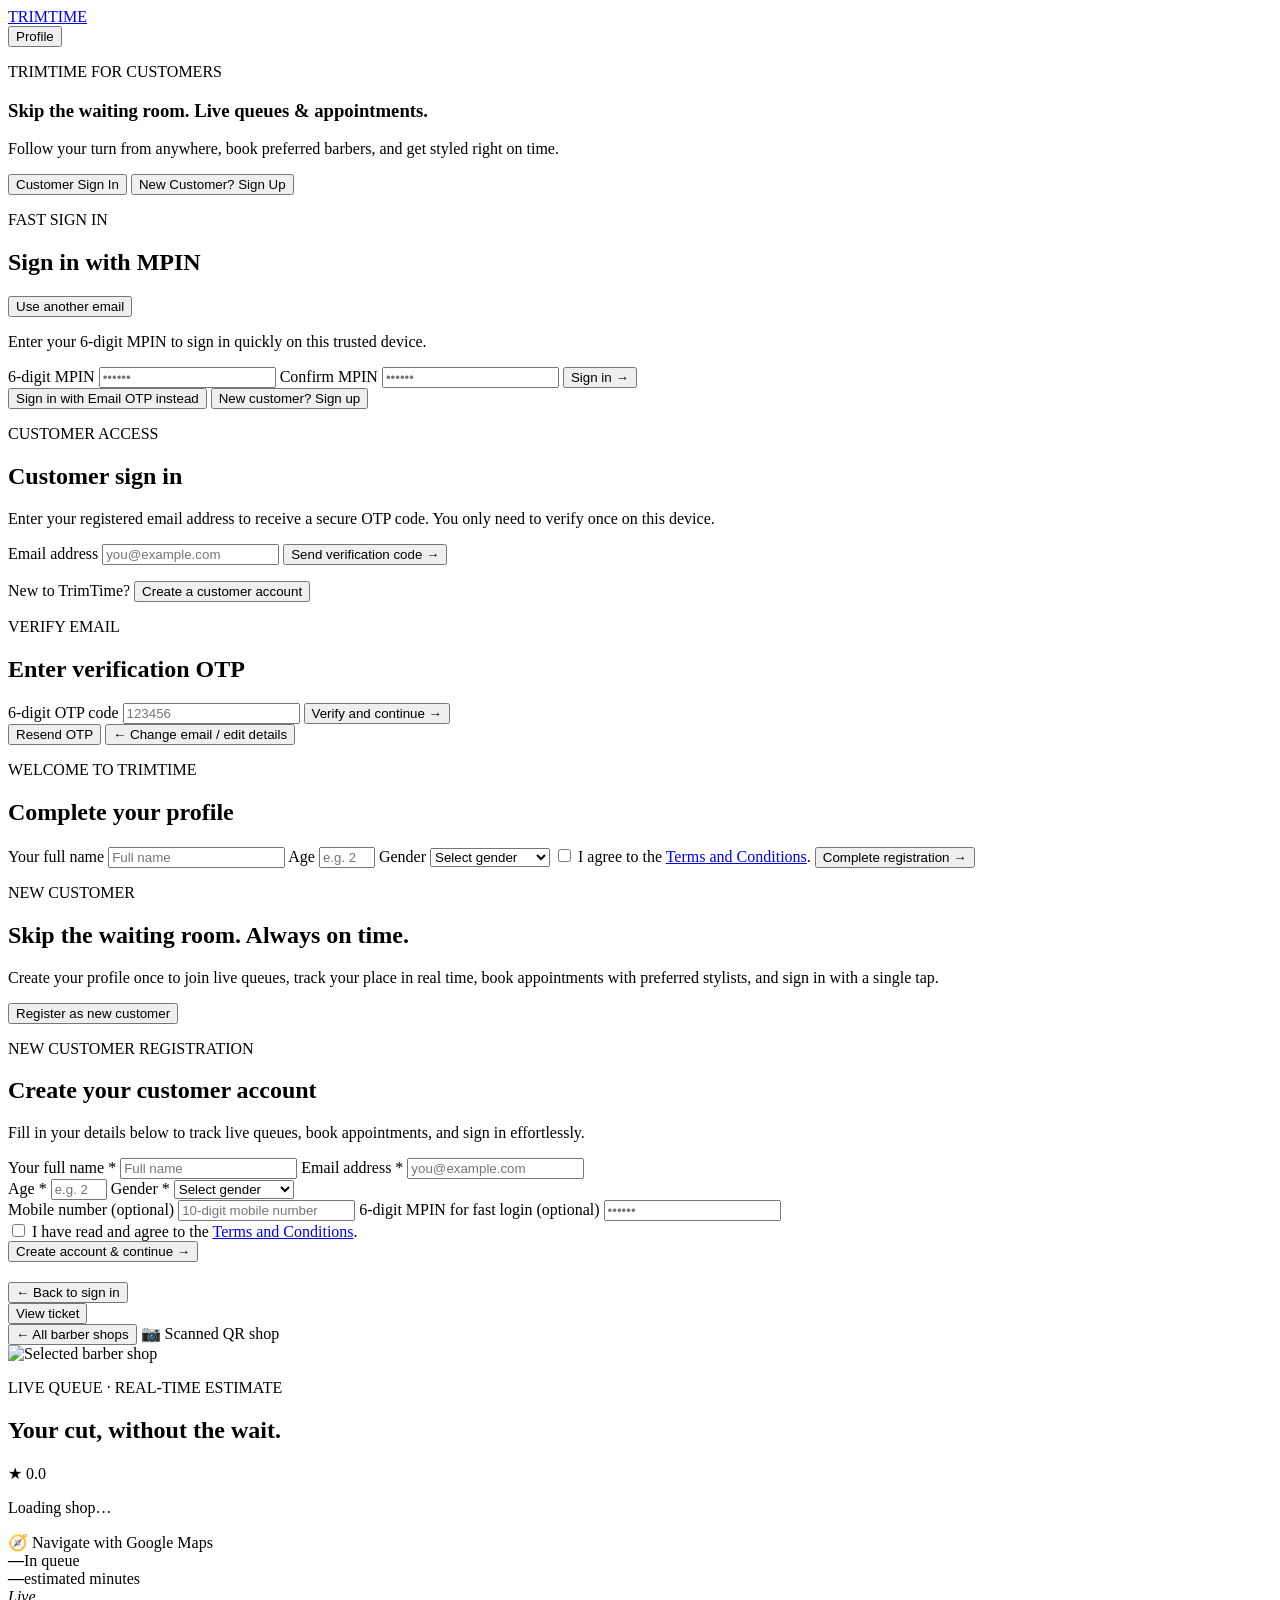
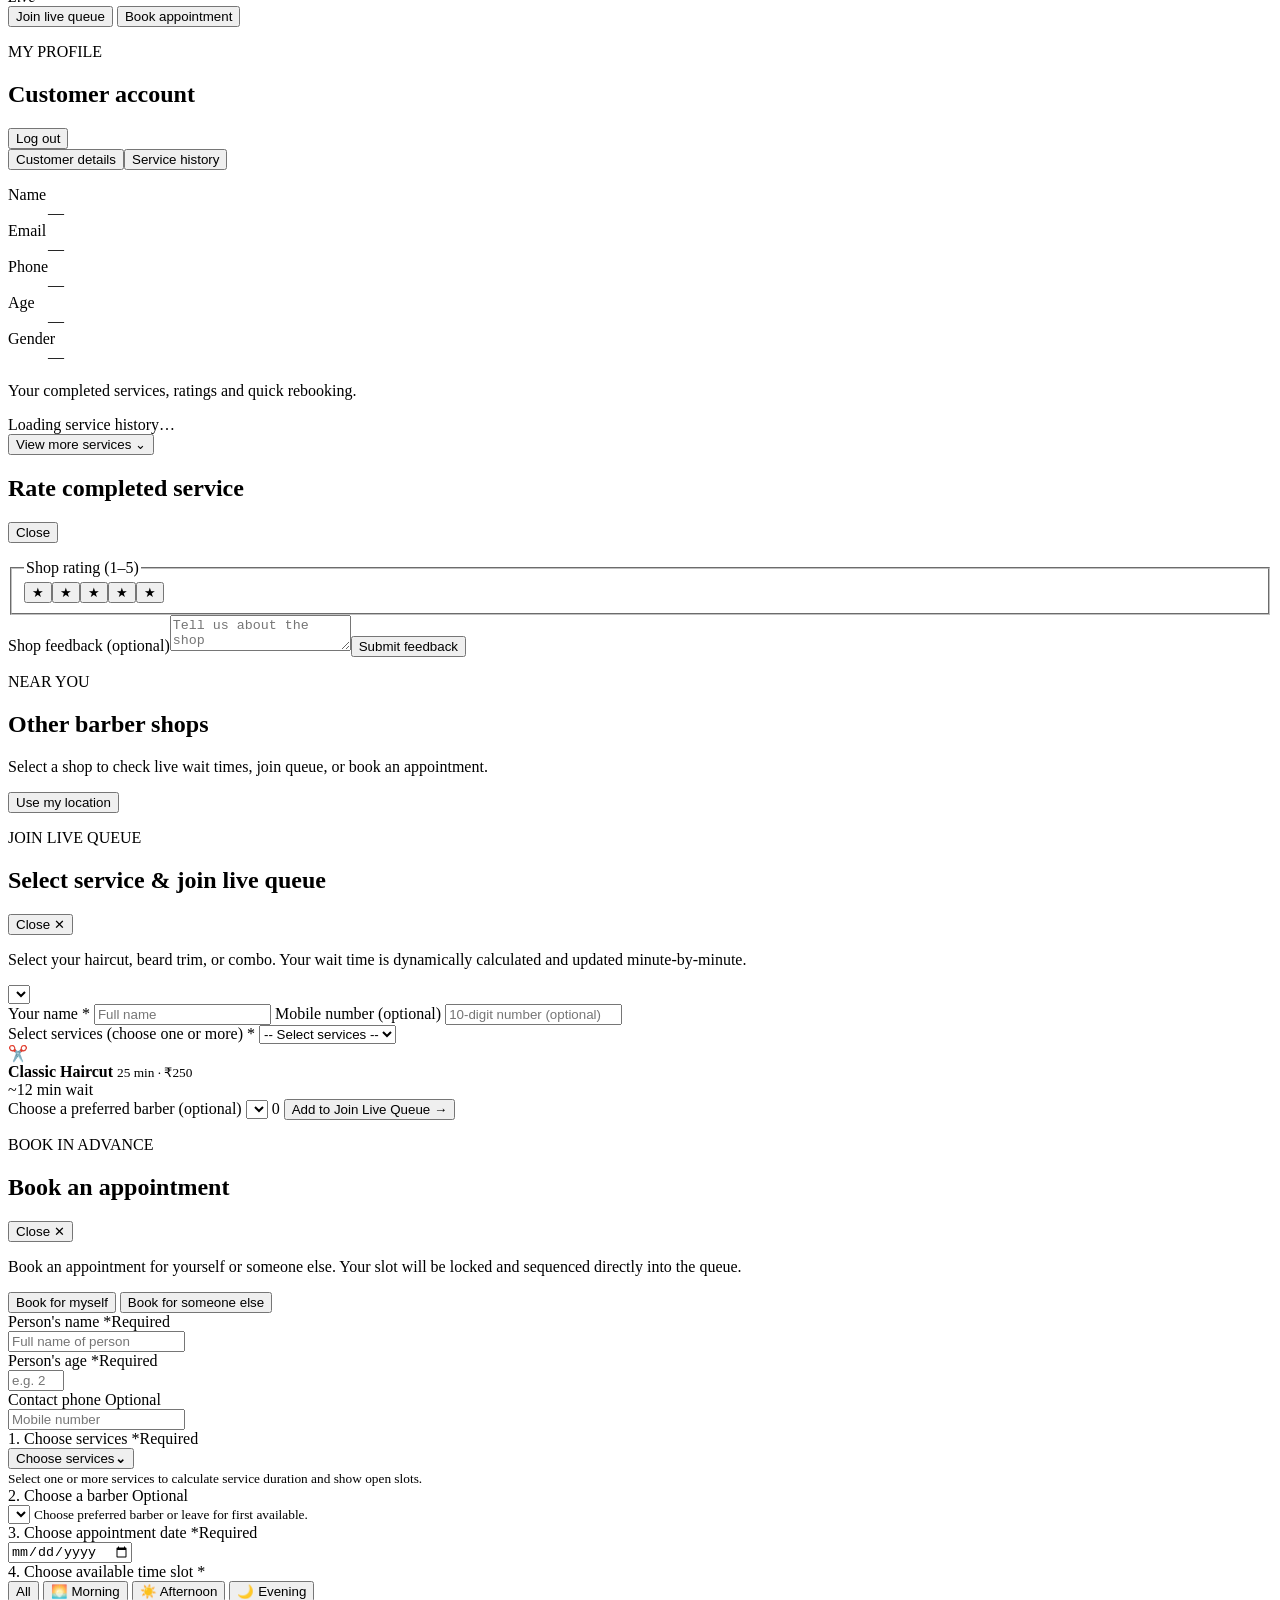
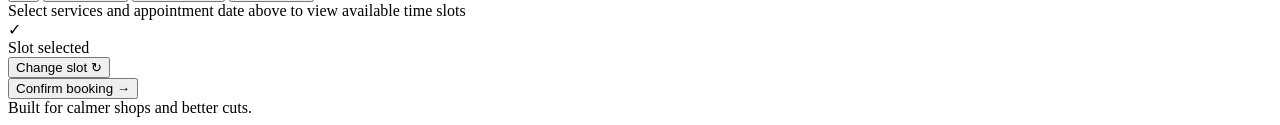
==== commit d00837b6: "focus chnage and fix the gap timming" ====
--- a/app/static/index.html
+++ b/app/static/index.html
@@ -5,7 +5,7 @@
     <meta name="viewport" content="width=device-width, initial-scale=1" />
     <meta name="theme-color" content="#0f172a" />
     <link rel="manifest" href="/manifest.webmanifest" />
-    <link rel="stylesheet" href="/static/styles.css?v=75" />
+    <link rel="stylesheet" href="/static/styles.css?v=77" />
     <title>TrimTime · Live Customer Queue & Bookings</title>
   </head>
   <body class="customer-page">
@@ -16,50 +16,95 @@
       </nav>
     </header>
 
-    <section id="customer-auth" class="customer-auth">
-      <div class="auth-brand-visual" id="customer-auth-image">
-        <div>
-          <p class="eyebrow" data-software-name>TRIMTIME CUSTOMER</p>
-          <h1>Skip the waiting room.</h1>
-          <p>Scan, sign in and follow your live queue and appointments in real time.</p>
+    <section id="customer-auth" class="customer-auth-flow">
+      <!-- Customer Hero Banner matching staff-banner -->
+      <section id="customer-banner" class="staff-banner customer-banner">
+        <p id="customer-banner-eyebrow" class="eyebrow" data-software-name>TRIMTIME FOR CUSTOMERS</p>
+        <h1 id="customer-banner-title">Skip the waiting room. Live queues & appointments.</h1>
+        <p id="customer-banner-message">Follow your turn from anywhere, book preferred barbers, and get styled right on time.</p>
+      </section>
+
+      <!-- Centered Segmented Auth Tabs matching staff-auth-tabs-wrap -->
+      <div class="customer-auth-tabs-wrap" id="customer-auth-tabs-wrap">
+        <div class="customer-auth-tabs" role="tablist" aria-label="Customer sign in or sign up">
+          <button type="button" id="auth-tab-signin" class="customer-tab-btn active" role="tab" aria-selected="true">Customer Sign In</button>
+          <button type="button" id="auth-tab-signup" class="customer-tab-btn" role="tab" aria-selected="false">New Customer? Sign Up</button>
         </div>
       </div>
-      <div class="panel customer-auth-card">
-        <div class="auth-mode-tabs" role="tablist" aria-label="Customer sign in or sign up">
-          <button type="button" id="auth-tab-signin" class="auth-tab-btn active" role="tab" aria-selected="true">Sign In</button>
-          <button type="button" id="auth-tab-signup" class="auth-tab-btn" role="tab" aria-selected="false">New Customer? Sign Up</button>
-        </div>
-
-        <div id="otp-request-step">
-          <p id="customer-auth-eyebrow" class="eyebrow">CUSTOMER ACCESS</p>
-          <h2 id="customer-auth-title">Sign in with email</h2>
-          <p id="customer-auth-copy" class="muted">Enter your registered email address to receive a secure OTP code. You only need to verify once on this device.</p>
-          <form id="otp-request-form" class="single-column-form" action="javascript:void(0);">
-            <label>Email address
-              <input id="customer-identifier" type="email" autocomplete="email" placeholder="you@example.com" required />
-            </label>
-            <button id="send-otp-button">Send verification code <span>→</span></button>
-          </form>
-          <p class="auth-switch-note muted">New to TrimTime? <button type="button" id="switch-to-signup-link" class="auth-text-link">Create a customer account</button></p>
-        </div>
-
-        <div id="customer-signup-step" class="hidden">
-          <p class="eyebrow">NEW CUSTOMER REGISTRATION</p>
-          <h2>Create your customer account</h2>
-          <p class="muted">Fill in your details below to register, track live queues, and book appointments.</p>
-          <form id="customer-signup-form" class="single-column-form" action="javascript:void(0);">
-            <label>Your full name <span style="color:#dc2626;">*</span>
-              <input id="signup-name" minlength="2" maxlength="100" autocomplete="name" placeholder="Full name" required />
-            </label>
-            <label>Email address <span style="color:#dc2626;">*</span>
-              <input id="signup-email" type="email" autocomplete="email" placeholder="you@example.com" required />
-            </label>
-            <div class="form-row-2">
-              <label>Age <span style="color:#dc2626;">*</span>
-                <input id="signup-age" type="number" min="5" max="110" placeholder="e.g. 26" required />
-              </label>
-              <label>Gender <span style="color:#dc2626;">*</span>
-                <select id="signup-gender" required>
+
+      <!-- 2-Column Sign In Layout matching staff login-panel -->
+      <section id="customer-signin-panel" class="auth-layout">
+        <div class="panel signin-card customer-auth-card">
+          <!-- Step 1: MPIN Login (for returning trusted device) -->
+          <div id="customer-mpin-step" class="hidden">
+            <p class="eyebrow">FAST SIGN IN</p>
+            <h2 id="customer-mpin-title">Sign in with MPIN</h2>
+            <div id="customer-saved-device-banner" class="saved-device-banner hidden">
+              <span id="customer-saved-email-badge"></span>
+              <button type="button" id="switch-account-btn" class="switch-account-btn">Use another email</button>
+            </div>
+            <p id="customer-mpin-copy" class="muted">Enter your 6-digit MPIN to sign in quickly on this trusted device.</p>
+            <form id="customer-mpin-form" class="single-column-form" action="javascript:void(0);">
+              <label>6-digit MPIN
+                <input id="customer-mpin" class="mpin-input" type="password" inputmode="numeric" pattern="[0-9]{6}" minlength="6" maxlength="6" placeholder="••••••" required />
+              </label>
+              <label id="customer-confirm-mpin-label" class="hidden">Confirm MPIN
+                <input id="customer-confirm-mpin" class="mpin-input" type="password" inputmode="numeric" pattern="[0-9]{6}" minlength="6" maxlength="6" placeholder="••••••" />
+              </label>
+              <button id="customer-mpin-submit" type="submit">Sign in <span>→</span></button>
+            </form>
+            <div class="otp-actions-row">
+              <button id="forgot-customer-mpin" class="forgot-link" type="button">Sign in with Email OTP instead</button>
+              <button id="mpin-to-signup-link" class="forgot-link" type="button">New customer? Sign up</button>
+            </div>
+          </div>
+
+          <!-- Step 2: Email OTP Request -->
+          <div id="otp-request-step">
+            <p id="customer-auth-eyebrow" class="eyebrow">CUSTOMER ACCESS</p>
+            <h2 id="customer-auth-title">Customer sign in</h2>
+            <p id="customer-auth-copy" class="muted">Enter your registered email address to receive a secure OTP code. You only need to verify once on this device.</p>
+            <form id="otp-request-form" class="single-column-form" action="javascript:void(0);">
+              <label>Email address
+                <input id="customer-identifier" type="email" autocomplete="email" placeholder="you@example.com" required />
+              </label>
+              <button id="send-otp-button" type="submit">Send verification code <span>→</span></button>
+            </form>
+            <p class="auth-switch-note muted">New to TrimTime? <button type="button" id="switch-to-signup-link" class="auth-text-link">Create a customer account</button></p>
+          </div>
+
+          <!-- Step 3: Email OTP Verify -->
+          <div id="otp-verify-step" class="hidden">
+            <p class="eyebrow">VERIFY EMAIL</p>
+            <h2>Enter verification OTP</h2>
+            <div id="otp-dev-helper" class="otp-dev-banner hidden"></div>
+            <p id="otp-message" class="muted"></p>
+            <form id="otp-verify-form" class="single-column-form" action="javascript:void(0);">
+              <label>6-digit OTP code
+                <input id="customer-otp" inputmode="numeric" pattern="[0-9]{6}" minlength="6" maxlength="6" placeholder="123456" required />
+              </label>
+              <button id="verify-otp-submit-btn" type="submit">Verify and continue <span>→</span></button>
+            </form>
+            <div class="otp-actions-row">
+              <button id="resend-customer-otp" class="forgot-link" type="button">Resend OTP</button>
+              <button id="otp-back-btn" class="forgot-link" type="button">← Change email / edit details</button>
+            </div>
+          </div>
+
+          <!-- Step 4: Customer Profile Step (if needed) -->
+          <div id="customer-profile-step" class="hidden">
+            <p class="eyebrow">WELCOME TO TRIMTIME</p>
+            <h2>Complete your profile</h2>
+            <div id="customer-profile-ad" class="profile-ad-image"></div>
+            <form id="customer-profile-form" class="single-column-form" action="javascript:void(0);">
+              <label>Your full name
+                <input id="verified-customer-name" minlength="2" autocomplete="name" placeholder="Full name" required />
+              </label>
+              <label>Age
+                <input id="verified-customer-age" type="number" min="5" max="110" placeholder="e.g. 26" required />
+              </label>
+              <label>Gender
+                <select id="verified-customer-gender" required>
                   <option value="">Select gender</option>
                   <option value="male">Male</option>
                   <option value="female">Female</option>
@@ -67,52 +112,52 @@
                   <option value="prefer_not_to_say">Prefer not to say</option>
                 </select>
               </label>
-            </div>
-            <label>Mobile number (optional)
-              <input id="signup-phone" inputmode="tel" autocomplete="tel" placeholder="10-digit mobile number (optional)" />
-            </label>
-            <label>6-digit MPIN for fast login (optional)
-              <input id="signup-mpin" class="mpin-input" type="password" inputmode="numeric" pattern="[0-9]{6}" minlength="6" maxlength="6" placeholder="••••••" />
-            </label>
-            <label class="terms-check">
-              <input id="signup-terms" type="checkbox" required />
-              <span>I agree to the <a href="/terms" target="_blank" rel="noopener">Terms and Conditions</a>.</span>
-            </label>
-            <button type="submit" id="signup-submit-btn">Create account & continue <span>→</span></button>
-          </form>
-          <p class="auth-switch-note muted">Already have an account? <button type="button" id="switch-to-signin-link" class="auth-text-link">Sign in here</button></p>
-        </div>
-
-        <div id="otp-verify-step" class="hidden">
-          <p class="eyebrow">VERIFY EMAIL</p>
-          <h2>Enter verification OTP</h2>
-          <div id="otp-dev-helper" class="otp-dev-banner hidden"></div>
-          <p id="otp-message" class="muted"></p>
-          <form id="otp-verify-form" class="single-column-form" action="javascript:void(0);">
-            <label>6-digit OTP code
-              <input id="customer-otp" inputmode="numeric" pattern="[0-9]{6}" minlength="6" maxlength="6" placeholder="123456" required />
-            </label>
-            <button id="verify-otp-submit-btn">Verify and continue <span>→</span></button>
-          </form>
-          <div class="otp-actions-row">
-            <button id="resend-customer-otp" class="forgot-link" type="button">Resend OTP</button>
-            <button id="otp-back-btn" class="forgot-link" type="button">← Change email / edit details</button>
-          </div>
-        </div>
-
-        <div id="customer-profile-step" class="hidden">
-          <p class="eyebrow">WELCOME TO TRIMTIME</p>
-          <h2>Complete your profile</h2>
-          <div id="customer-profile-ad" class="profile-ad-image"></div>
-          <form id="customer-profile-form" class="single-column-form" action="javascript:void(0);">
-            <label>Your full name
-              <input id="verified-customer-name" minlength="2" autocomplete="name" placeholder="Full name" required />
-            </label>
-            <label>Age
-              <input id="verified-customer-age" type="number" min="5" max="110" placeholder="e.g. 26" required />
-            </label>
-            <label>Gender
-              <select id="verified-customer-gender" required>
+              <label class="terms-check">
+                <input id="customer-terms" type="checkbox" required />
+                <span>I agree to the <a href="/terms" target="_blank" rel="noopener">Terms and Conditions</a>.</span>
+              </label>
+              <button type="submit">Complete registration <span>→</span></button>
+            </form>
+          </div>
+
+          <p id="customer-auth-error" class="error" role="alert"></p>
+          <p id="customer-auth-status" class="success" role="status"></p>
+        </div>
+
+        <!-- Right Side Promo Card matching staff.html register-promo -->
+        <aside class="panel register-promo customer-register-promo">
+          <div>
+            <p class="eyebrow">NEW CUSTOMER</p>
+            <h2>Skip the waiting room. Always on time.</h2>
+            <p class="muted">Create your profile once to join live queues, track your place in real time, book appointments with preferred stylists, and sign in with a single tap.</p>
+            <button type="button" id="promo-show-signup" class="secondary">Register as new customer</button>
+          </div>
+          <div id="customer-promo-image" class="register-promo-image customer-promo-image" role="img" aria-label="Customer queue experience"></div>
+        </aside>
+      </section>
+
+      <!-- Full Registration Panel matching registration-panel in staff.html -->
+      <section id="customer-signup-step" class="panel customer-signup-panel hidden">
+        <div class="signup-panel-header">
+          <p class="eyebrow">NEW CUSTOMER REGISTRATION</p>
+          <h2>Create your customer account</h2>
+          <p class="muted">Fill in your details below to track live queues, book appointments, and sign in effortlessly.</p>
+        </div>
+        <form id="customer-signup-form" class="customer-registration-form" action="javascript:void(0);">
+          <div class="form-row-2">
+            <label>Your full name <span class="mandatory-star">*</span>
+              <input id="signup-name" minlength="2" maxlength="100" autocomplete="name" placeholder="Full name" required />
+            </label>
+            <label>Email address <span class="mandatory-star">*</span>
+              <input id="signup-email" type="email" autocomplete="email" placeholder="you@example.com" required />
+            </label>
+          </div>
+          <div class="form-row-2">
+            <label>Age <span class="mandatory-star">*</span>
+              <input id="signup-age" type="number" min="5" max="110" placeholder="e.g. 26" required />
+            </label>
+            <label>Gender <span class="mandatory-star">*</span>
+              <select id="signup-gender" required>
                 <option value="">Select gender</option>
                 <option value="male">Male</option>
                 <option value="female">Female</option>
@@ -120,40 +165,29 @@
                 <option value="prefer_not_to_say">Prefer not to say</option>
               </select>
             </label>
-            <label class="terms-check">
-              <input id="customer-terms" type="checkbox" required />
-              <span>I agree to the <a href="/terms" target="_blank" rel="noopener">Terms and Conditions</a>.</span>
-            </label>
-            <button>Complete registration <span>→</span></button>
-          </form>
-        </div>
-
-        <div id="customer-mpin-step" class="hidden">
-          <p class="eyebrow">FAST SIGN IN</p>
-          <h2 id="customer-mpin-title">Enter your 6-digit MPIN</h2>
-          <div id="customer-saved-device-banner" class="saved-device-banner hidden">
-            <span id="customer-saved-email-badge"></span>
-            <button type="button" id="switch-account-btn" class="switch-account-btn">Use another email</button>
-          </div>
-          <p id="customer-mpin-copy" class="muted">Enter your MPIN to sign in quickly on this trusted device.</p>
-          <form id="customer-mpin-form" class="single-column-form" action="javascript:void(0);">
-            <label>6-digit MPIN
-              <input id="customer-mpin" class="mpin-input" type="password" inputmode="numeric" pattern="[0-9]{6}" minlength="6" maxlength="6" placeholder="••••••" required />
-            </label>
-            <label id="customer-confirm-mpin-label">Confirm MPIN
-              <input id="customer-confirm-mpin" class="mpin-input" type="password" inputmode="numeric" pattern="[0-9]{6}" minlength="6" maxlength="6" placeholder="••••••" />
-            </label>
-            <button id="customer-mpin-submit">Sign in <span>→</span></button>
-          </form>
-          <div class="otp-actions-row">
-            <button id="forgot-customer-mpin" class="forgot-link" type="button">Sign in with Email OTP instead</button>
-            <button id="mpin-to-signup-link" class="forgot-link" type="button">New customer? Sign up</button>
-          </div>
-        </div>
-
-        <p id="customer-auth-error" class="error" role="alert"></p>
-        <p id="customer-auth-status" class="success" role="status"></p>
-      </div>
+          </div>
+          <div class="form-row-2">
+            <label>Mobile number (optional)
+              <input id="signup-phone" inputmode="tel" autocomplete="tel" placeholder="10-digit mobile number" />
+            </label>
+            <label>6-digit MPIN for fast login (optional)
+              <input id="signup-mpin" class="mpin-input" type="password" inputmode="numeric" pattern="[0-9]{6}" minlength="6" maxlength="6" placeholder="••••••" />
+            </label>
+          </div>
+          <label class="terms-check">
+            <input id="signup-terms" type="checkbox" required />
+            <span>I have read and agree to the <a href="/terms" target="_blank" rel="noopener">Terms and Conditions</a>.</span>
+          </label>
+          <div class="signup-actions-row">
+            <button type="submit" id="signup-submit-btn" class="signup-submit-btn">Create account & continue <span>→</span></button>
+          </div>
+          <p id="customer-signup-error" class="error" role="alert"></p>
+          <p id="customer-signup-status" class="success" role="status"></p>
+        </form>
+        <div class="auth-link-row" style="margin-top: 20px;">
+          <button type="button" id="signup-back-to-signin" class="ghost">← Back to sign in</button>
+        </div>
+      </section>
     </section>
 
     <main id="customer-app" class="hidden">
@@ -360,7 +394,7 @@
 
     <footer>Built for calmer shops and better cuts.</footer>
     <script src="/static/branding.js?v=1" defer></script>
-    <script src="/static/app.js?v=93" defer></script>
+    <script src="/static/app.js?v=95" defer></script>
   </body>
 </html>
 
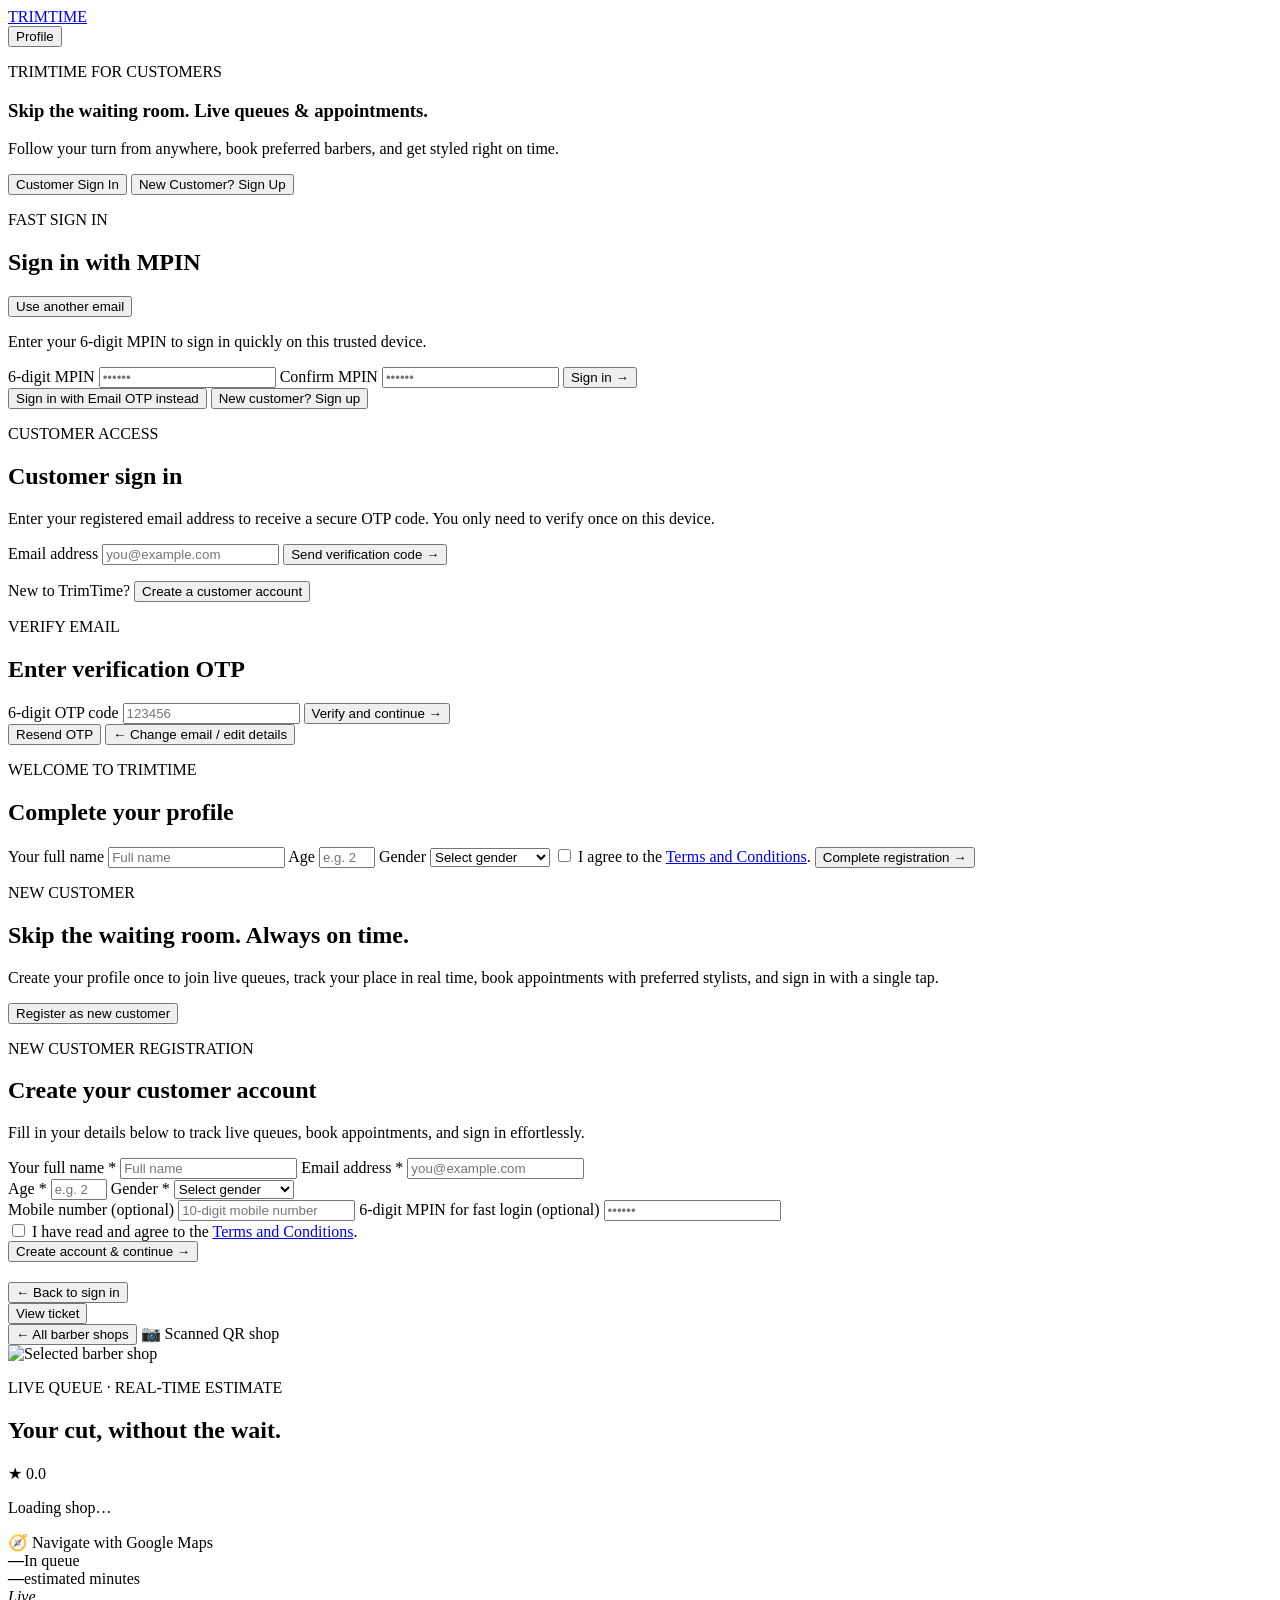
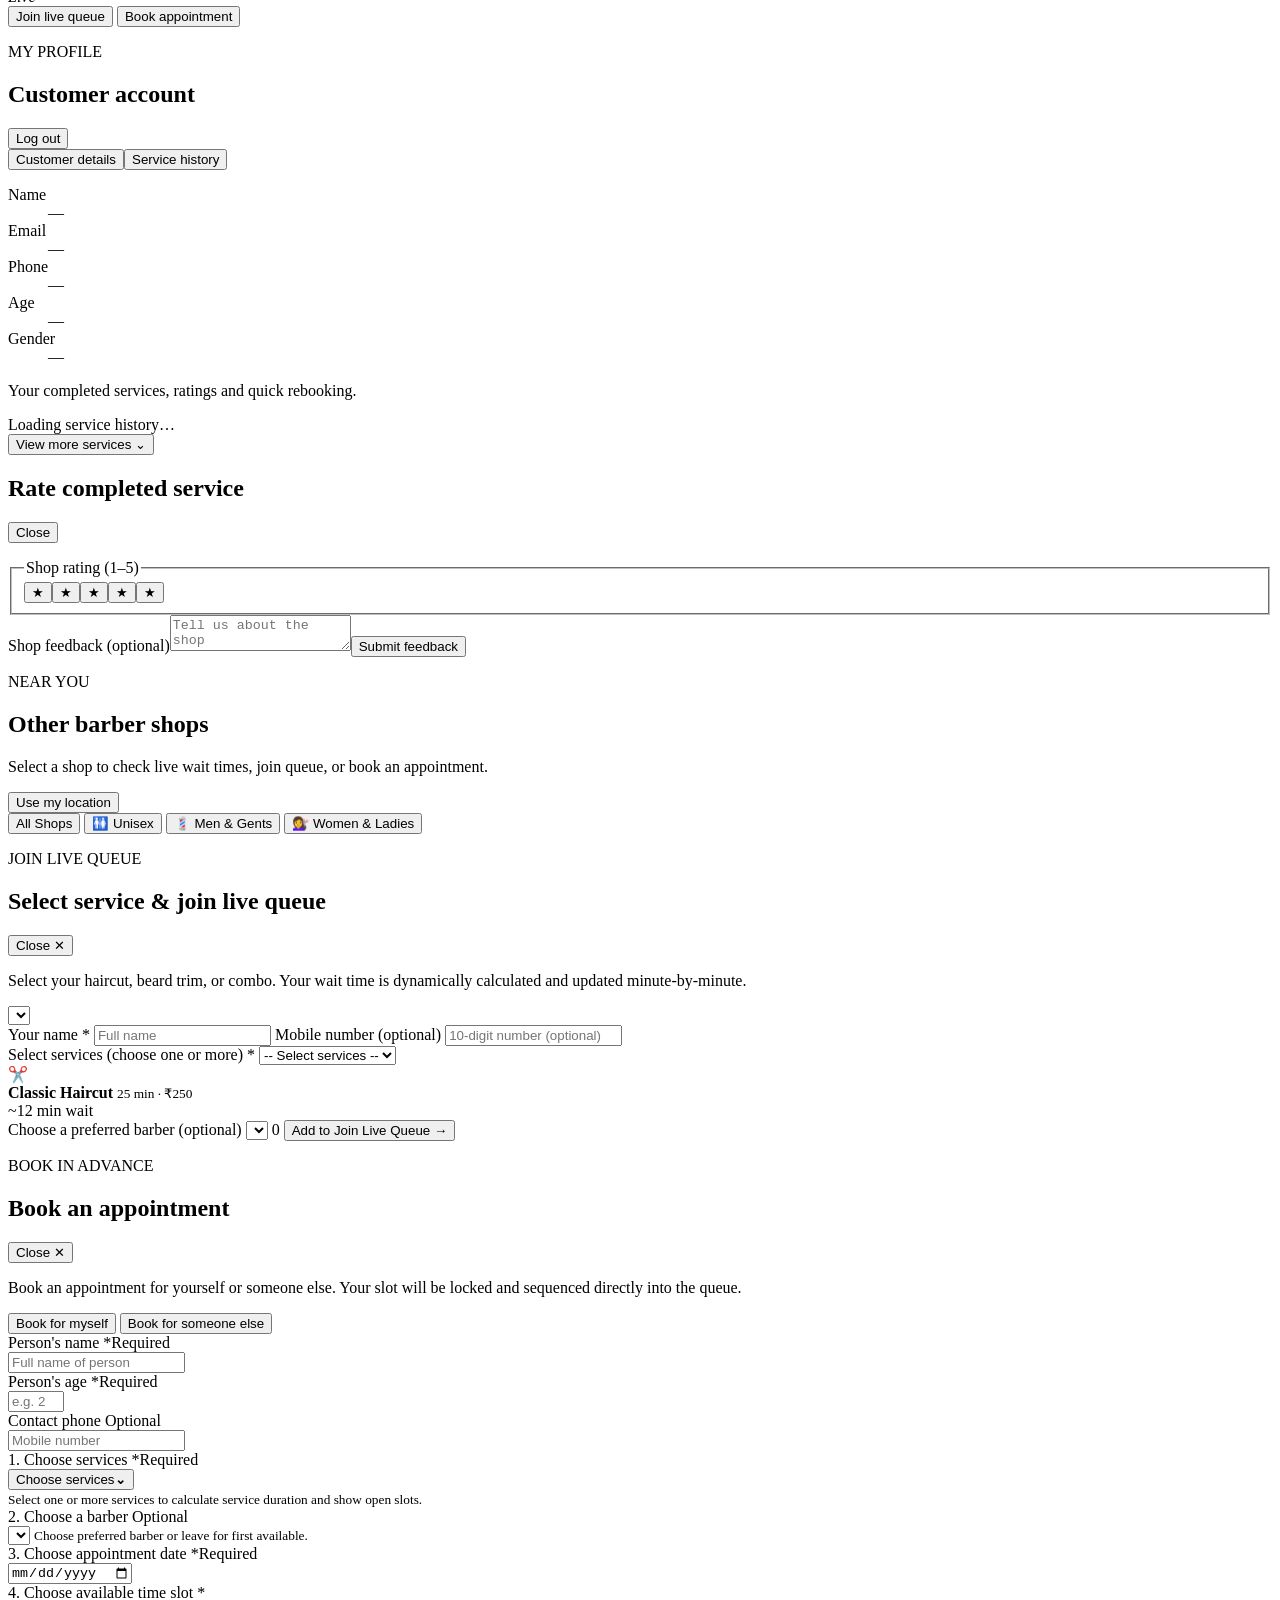
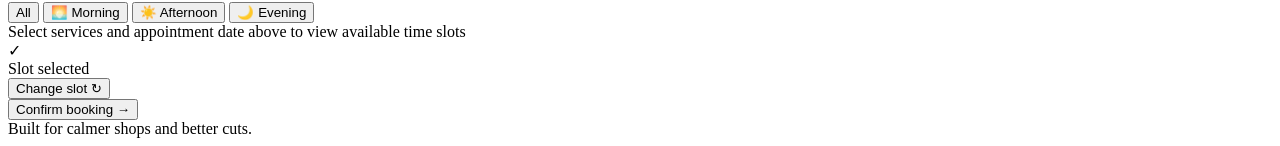
==== commit d98ee6db: "Add shop gender categorization, pitch deck, visiting card and database migration" ====
--- a/app/static/index.html
+++ b/app/static/index.html
@@ -204,7 +204,10 @@
         </div>
         <img id="customer-shop-photo" class="customer-shop-photo hidden" alt="Selected barber shop" />
         <p class="eyebrow">LIVE QUEUE · REAL-TIME ESTIMATE</p>
-        <h1 id="shop-name">Your cut, without the wait.</h1>
+        <div class="shop-title-wrap">
+          <h1 id="shop-name">Your cut, without the wait.</h1>
+          <span id="shop-gender-badge" class="shop-gender-badge hidden"></span>
+        </div>
         <p id="shop-average-rating" class="shop-rating-summary">★ 0.0</p>
         <p id="shop-address" class="muted">Loading shop…</p>
         <a id="shop-navigation-link" class="shop-nav-action hidden" target="_blank" rel="noopener"><span>🧭</span> Navigate with Google Maps</a>
@@ -228,7 +231,19 @@
 
       <section id="history-rating-panel" class="panel hidden"><div class="section-heading"><div><h2>Rate completed service</h2></div><button id="close-history-rating" type="button" class="ghost">Close</button></div><p id="history-rating-service" class="muted"></p><form id="history-rating-form"><fieldset class="star-field"><legend>Shop rating (1–5)</legend><input id="history-shop-rating" type="hidden" /><div class="star-rating" data-rating-input="history-shop-rating" aria-label="Shop rating"><button type="button" data-rating-value="1" aria-label="1 star">★</button><button type="button" data-rating-value="2" aria-label="2 stars">★</button><button type="button" data-rating-value="3" aria-label="3 stars">★</button><button type="button" data-rating-value="4" aria-label="4 stars">★</button><button type="button" data-rating-value="5" aria-label="5 stars">★</button></div></fieldset><label>Shop feedback (optional)<textarea id="history-shop-review" maxlength="500" placeholder="Tell us about the shop"></textarea></label><button type="submit">Submit feedback</button></form><p id="history-rating-result" class="success"></p></section>
 
-      <section class="marketplace-section" id="marketplace-section"><div class="section-heading"><div><p class="eyebrow" id="marketplace-eyebrow">NEAR YOU</p><h2 id="marketplace-title">Other barber shops</h2><p id="marketplace-subtitle" class="muted hidden">Select a shop to check live wait times, join queue, or book an appointment.</p></div><button type="button" id="nearby-shops" class="secondary">Use my location</button></div><div id="nearby-shop-cards" class="shop-card-grid"></div></section>
+      <section class="marketplace-section" id="marketplace-section">
+        <div class="section-heading">
+          <div><p class="eyebrow" id="marketplace-eyebrow">NEAR YOU</p><h2 id="marketplace-title">Other barber shops</h2><p id="marketplace-subtitle" class="muted hidden">Select a shop to check live wait times, join queue, or book an appointment.</p></div>
+          <button type="button" id="nearby-shops" class="secondary">Use my location</button>
+        </div>
+        <div class="shop-filter-bar" id="shop-filter-bar" role="tablist" aria-label="Filter shops by category">
+          <button type="button" class="filter-chip active" data-gender-filter="all">All Shops</button>
+          <button type="button" class="filter-chip" data-gender-filter="unisex">🚻 Unisex</button>
+          <button type="button" class="filter-chip" data-gender-filter="men">💈 Men &amp; Gents</button>
+          <button type="button" class="filter-chip" data-gender-filter="women">💇‍♀️ Women &amp; Ladies</button>
+        </div>
+        <div id="nearby-shop-cards" class="shop-card-grid"></div>
+      </section>
 
       <section id="join-panel" class="panel hidden">
         <div class="section-heading">
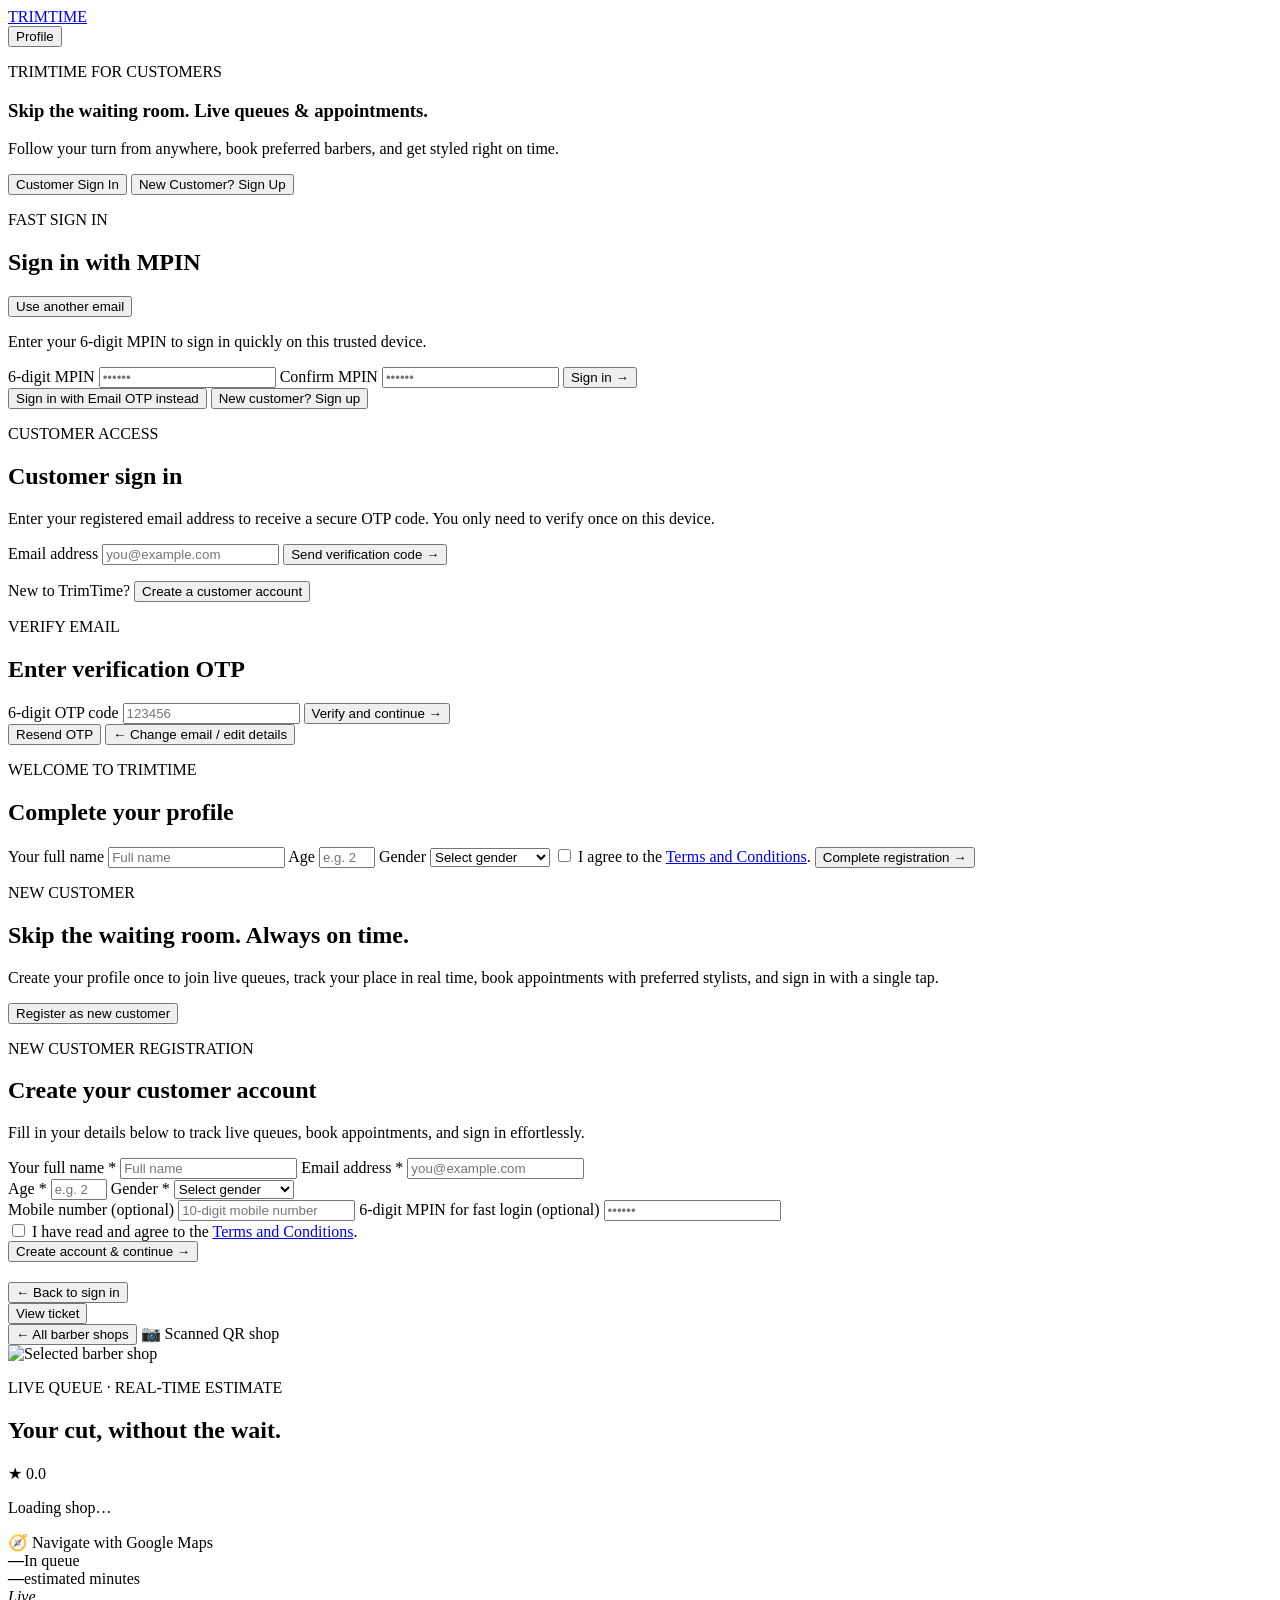
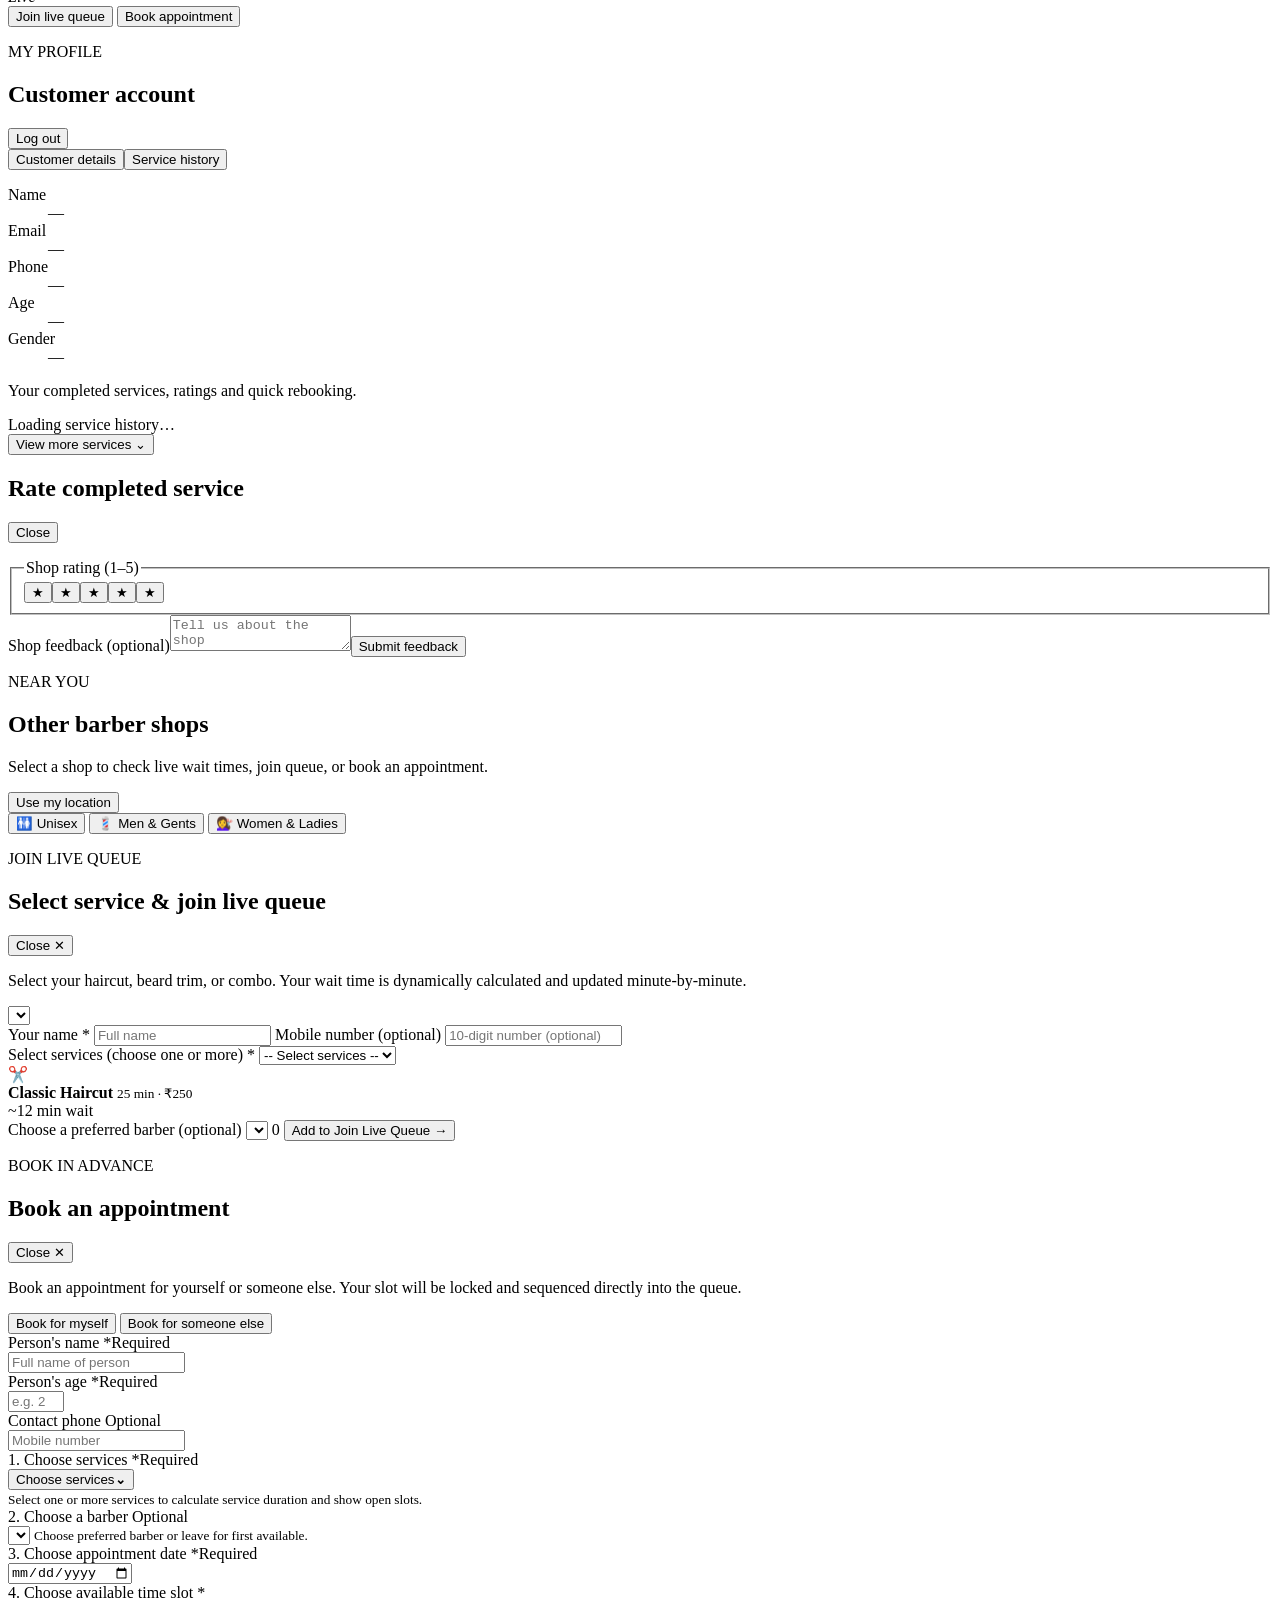
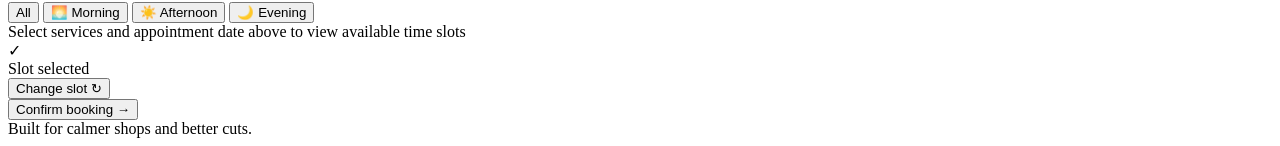
==== commit 96c527be: "Implement cohesive luxury styling, fix tab focus jump, Maker-Checker shop approval, and 7-scene vide" ====
--- a/app/static/index.html
+++ b/app/static/index.html
@@ -237,8 +237,7 @@
           <button type="button" id="nearby-shops" class="secondary">Use my location</button>
         </div>
         <div class="shop-filter-bar" id="shop-filter-bar" role="tablist" aria-label="Filter shops by category">
-          <button type="button" class="filter-chip active" data-gender-filter="all">All Shops</button>
-          <button type="button" class="filter-chip" data-gender-filter="unisex">🚻 Unisex</button>
+          <button type="button" class="filter-chip active" data-gender-filter="unisex">🚻 Unisex</button>
           <button type="button" class="filter-chip" data-gender-filter="men">💈 Men &amp; Gents</button>
           <button type="button" class="filter-chip" data-gender-filter="women">💇‍♀️ Women &amp; Ladies</button>
         </div>
